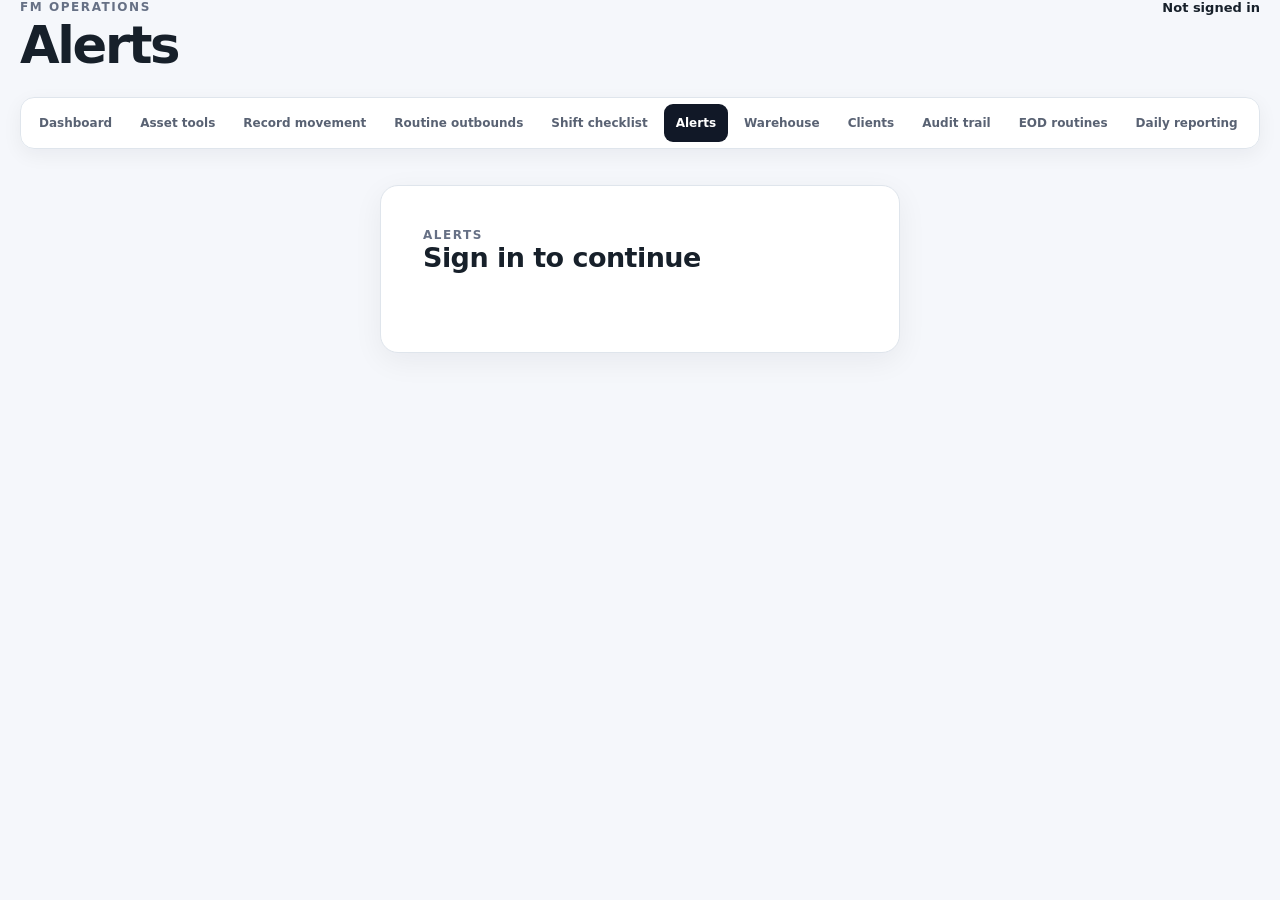
==== alerts.html @ 9417dcfb "Add files via upload" ====
<!DOCTYPE html>
<html lang="en">
<head>
<meta charset="UTF-8"><meta name="theme-color" content="#09090f">
<meta name="apple-mobile-web-app-capable" content="yes">
<meta name="apple-mobile-web-app-status-bar-style" content="black-translucent"><meta name="viewport" content="width=device-width,initial-scale=1.0">
<title>Asset Alerts</title>
<link rel="stylesheet" href="dashboard.css?v=asset-tools-20261014-v1">
<link rel="stylesheet" href="operations.css?v=eod-ledger-20261003-merged">
<link rel="stylesheet" href="transaction-display.css?v=vehicle-reg-20261012-v1">
    <link rel="stylesheet" href="app-ui-polish.css?v=ui-20261005-mobile-v5">
<link rel="stylesheet" href="mobile-graph-polish.css?v=20261026-v2"></head>
<body>
<div id="connection-loading" class="connection-loading hidden" role="status" aria-live="polite" aria-hidden="true">
  <div class="connection-loading-card">
    <span class="loading-spinner" aria-hidden="true"></span>
    <strong id="connection-loading-title">Connecting to Google Sheets…</strong>
    
  </div>
</div>

<main class="app-shell ops-page">
<header class="topbar">
  <div><div class="eyebrow">FM OPERATIONS</div><h1>Alerts</h1></div>
  <div class="account-area"><img id="user-photo" class="user-photo hidden" alt="User"><div><div id="user-name" class="user-name">Not signed in</div><div id="user-email" class="muted"></div></div><button id="sign-out" class="secondary hidden">Sign out</button></div>
</header>
<nav class="quick-nav" aria-label="Quick links">
    <button type="button" id="menu-toggle" class="menu-toggle" aria-expanded="false" aria-controls="quick-links">
        <span class="menu-toggle-icon">☰</span>
        <span>Quick links</span>
        <span class="menu-toggle-chevron" aria-hidden="true">⌄</span>
    </button>
    <div id="quick-links" class="menu-links">
        <a href="index.html">Dashboard</a>
<a href="asset-tools.html">Asset tools</a>
<a href="movement-logger.html">Record movement</a>
<a href="routine-outbounds.html">Routine outbounds</a>
<a href="checklist.html">Shift checklist</a>
<a href="alerts.html" class="active">Alerts <span id="alerts-nav-badge" class="nav-alert-badge hidden">0</span></a>
<a href="index.html#warehouse-section">Warehouse</a>
<a href="index.html#clients-section">Clients</a>
<a href="index.html#audit-trail">Audit trail</a>
<a href="https://relaytool.github.io/assets-reporting/" target="_blank" rel="noopener">EOD routines</a>
<a href="https://relaytool.github.io/dailyreport/" target="_blank" rel="noopener">Daily reporting</a>
    </div>
</nav>
<section id="login-card" class="card login-card ops-login"><div class="eyebrow">ALERTS</div><h2>Sign in to continue</h2><div id="google-signin-button"></div><button id="grant-access" class="primary hidden">Connect Google Sheets</button><p id="auth-status" class="status"></p></section>
<section id="alerts-page" class="hidden">
  <div class="toolbar card ops-toolbar-card">
    <div><strong id="workbook-name">Assets Inventory Ledger</strong><div id="sync-status" class="muted">Waiting for connection</div></div>
    <div class="ops-toolbar-actions"><button id="refresh" class="secondary">Refresh</button></div>
  </div>

  <div class="ops-stats alert-stats">
    <div class="ops-stat stat-open"><span>Open</span><strong id="open-count">0</strong><small>Needs attention</small></div>
    <div class="ops-stat stat-inventory"><span>Inventory</span><strong id="inventory-count">0</strong><small>Warehouse issues</small></div>
    <div class="ops-stat stat-client"><span>Client</span><strong id="client-count">0</strong><small>Client balances</small></div>
    <div class="ops-stat stat-ignored"><span>Ignored</span><strong id="ignored-count">0</strong><small>Set aside</small></div>
    <div class="ops-stat stat-attended"><span>Attended</span><strong id="attended-count">0</strong><small>Resolved</small></div>
  </div>

  <section class="card ops-panel alerts-panel">
    <div class="section-heading alerts-heading">
      <div><div class="eyebrow">ALERT QUEUE</div><h2>Focus on what matters</h2></div>
      <div class="alerts-heading-actions"><span class="alerts-refresh-note">Live snapshot</span></div>
    </div>

    <div class="alert-controls">
      <div class="alert-filter-tabs" role="tablist" aria-label="Alert status">
        <button type="button" class="alert-filter active" data-alert-filter="OPEN">Open <span id="tab-open-count">0</span></button>
        <button type="button" class="alert-filter" data-alert-filter="IGNORED">Ignored <span id="tab-ignored-count">0</span></button>
        <button type="button" class="alert-filter" data-alert-filter="ATTENDED">Attended <span id="tab-attended-count">0</span></button>
        <button type="button" class="alert-filter" data-alert-filter="ALL">All</button>
      </div>
      <label class="alert-search">Search<input id="alert-search" type="search" placeholder="Client, asset, destination..." autocomplete="off"></label>
    </div>

    

    <div id="alerts-body" class="alert-card-grid"></div>
    <div id="alerts-empty" class="client-cards-empty hidden"><strong id="alerts-empty-title">No alerts</strong><span id="alerts-empty-text">There are no alerts in the selected view.</span></div>
  </section>
</section>
</main>
<div id="attend-modal" class="ops-modal hidden" role="dialog" aria-modal="true" aria-labelledby="attend-alert-title">
  <div class="ops-modal-backdrop" data-close-attend></div>
  <div class="ops-modal-card">
    <div class="ops-modal-header"><div><div class="eyebrow">ALERT RESOLUTION</div><h2 id="attend-alert-title">Attend alert</h2></div><button id="close-attend" type="button" class="icon-button" aria-label="Close">×</button></div>
    <div id="attend-alert-message" class="ops-modal-message"></div>
    <label>How was this resolved?<textarea id="attend-comment" placeholder="Example: Received 200 pallets and replenished warehouse stock."></textarea></label>
    <p id="attend-status" class="status"></p>
    <div class="ops-modal-actions"><button id="cancel-attend" class="secondary" type="button">Cancel</button><button id="save-attend" class="primary" type="button">Attend alert</button></div>
  </div>
</div>

<div id="alert-investigate-modal" class="ops-modal hidden" role="dialog" aria-modal="true" aria-labelledby="investigate-title">
  <div class="ops-modal-backdrop" data-close-investigate></div>
  <div class="ops-modal-card ops-investigate-card">
    <div class="ops-modal-header"><div><div class="eyebrow">INVESTIGATE</div><h2 id="investigate-title">Alert details</h2><p id="investigate-summary" class="muted"></p></div><button id="close-investigate" type="button" class="icon-button" aria-label="Close">×</button></div>
    <div id="investigate-alert-summary" class="investigate-summary"></div>
    <div class="investigate-filters">
      <label>Client<select id="investigate-client"><option value="">All clients</option></select></label>
      <label>Asset<select id="investigate-asset"><option value="">All assets</option></select></label>
      <label>Day<input id="investigate-date" type="date"></label>
      <label>Movement<select id="investigate-movement"><option value="">All movements</option><option value="SENT">Sent</option><option value="RECEIVED">Received</option><option value="DISCARD">Discard</option><option value="COMBINE_OUT">Combination component used</option><option value="COMBINE_IN">Combined asset created</option><option value="NORMALISATION">Client ledger normalisation</option></select></label>
      <button id="clear-investigate-filters" type="button" class="secondary">Clear</button>
    </div>
    <div class="investigate-audit-head"><div><strong>Matching audit trail</strong><span id="investigate-count" class="muted">0 movements</span></div></div>
    <div class="transaction-card-list investigate-transaction-list" id="investigate-body"></div>
    <div id="investigate-empty" class="client-cards-empty hidden"><strong>No matching movements</strong><span>Adjust the filters to see related transactions.</span></div>
  </div>
</div>

<div id="alert-info-modal" class="ops-modal hidden" role="dialog" aria-modal="true" aria-labelledby="alert-info-title">
  <div class="ops-modal-backdrop" data-close-alert-info></div>
  <div class="ops-modal-card info-investigate-card">
    <div class="ops-modal-header"><div><div class="eyebrow">MOVEMENT DETAILS</div><h2 id="alert-info-title">More info</h2></div><button id="close-alert-info" type="button" class="icon-button" aria-label="Close">×</button></div>
    <div id="alert-info-summary" class="transaction-detail-summary"></div>
    <div id="alert-info-photo-wrap" class="confirm-photo-wrap hidden"><div class="photo-loading-state" id="alert-info-photo-status">Loading photo...</div><img id="alert-info-photo" alt="Movement photo"><a id="alert-info-photo-link" class="muted" href="#" target="_blank" rel="noopener">Open full size in Drive</a></div>
    <p id="alert-info-comment" class="muted hidden"></p><p id="alert-info-empty" class="muted hidden">No photo or comment were recorded for this movement.</p>
  </div>
</div>
<script src="https://accounts.google.com/gsi/client" async defer onload="window.dispatchEvent(new Event('fm-google-loaded'))"></script>
<script src="config.js?v=shift-checklist-20261016-v1"></script><script src="transaction-display-utils.js?v=registration-aware-20261016-v2"></script><script src="routine-alert-utils.js?v=asset-tools-20261014-v1"></script><script src="alerts.js?v=asset-tools-20261014-v1"></script>
</body></html>
---- dashboard.css ----
* {
    box-sizing: border-box;
}


:root {

    font-family:
        Inter,
        ui-sans-serif,
        system-ui,
        -apple-system,
        BlinkMacSystemFont,
        "Segoe UI",
        sans-serif;

    color:
        #17202a;

    background:
        #f5f7fa;

}


body {

    margin:
        0;

    min-height:
        100vh;

    background:
        #f5f7fa;

}


button,
input,
select {

    font:
        inherit;

}


button {

    cursor:
        pointer;

}


.hidden {

    display:
        none !important;

}


.app-shell {

    width:
        min(
            1500px,
            calc(100% - 40px)
        );

    margin:
        0 auto;

    padding:
        32px 0 60px;

}


.eyebrow {

    font-size:
        12px;

    font-weight:
        800;

    letter-spacing:
        0.13em;

    text-transform:
        uppercase;

    color:
        #6b7280;

}


h1 {

    margin:
        6px 0 8px;

    font-size:
        clamp(
            36px,
            4vw,
            56px
        );

    line-height:
        1;

    letter-spacing:
        -0.045em;

}


h2 {

    margin:
        0;

    font-size:
        21px;

    letter-spacing:
        -0.02em;

}


h3 {

    margin:
        0;

}


.muted {

    color:
        #697386;

}


.topbar {

    display:
        flex;

    justify-content:
        space-between;

    align-items:
        flex-start;

    gap:
        30px;

    margin-bottom:
        30px;

}


.topbar p {

    margin:
        0;

    font-size:
        17px;

}


.account-area {

    display:
        flex;

    align-items:
        center;

    gap:
        12px;

}


.user-photo {

    width:
        44px;

    height:
        44px;

    border-radius:
        50%;

}


.user-name {

    font-size:
        14px;

    font-weight:
        750;

}


.card {

    background:
        #fff;

    border:
        1px solid #e2e6eb;

    border-radius:
        17px;

    box-shadow:
        0 8px 30px
        rgba(
            15,
            23,
            42,
            0.055
        );

}


.login-card {

    max-width:
        620px;

    margin:
        70px auto;

    padding:
        42px;

}


.login-card h2 {

    font-size:
        27px;

    margin-bottom:
        8px;

}


.login-card > .muted {

    margin-bottom:
        25px;

}


.primary,
.secondary,
.table-action,
.icon-button {

    border-radius:
        10px;

    padding:
        11px 17px;

    font-weight:
        750;

    border:
        1px solid transparent;

}


.primary {

    margin-top:
        17px;

    background:
        #111827;

    color:
        #fff;

}


.secondary {

    background:
        #fff;

    color:
        #111827;

    border-color:
        #d1d5db;

}


.primary:hover {

    background:
        #1f2937;

}


.secondary:hover {

    background:
        #f8fafc;

}


.small-button {

    padding:
        8px 12px;

    font-size:
        13px;

}


.status {

    min-height:
        22px;

    margin:
        15px 0 0;

    font-size:
        14px;

    color:
        #374151;

}


.status.error,
.error {

    color:
        #b42318 !important;

}


.toolbar {

    display:
        flex;

    justify-content:
        space-between;

    align-items:
        center;

    gap:
        20px;

    padding:
        18px 21px;

    margin-bottom:
        16px;

}


.toolbar-actions {

    display:
        flex;

    gap:
        10px;

}


.source-name {

    margin:
        4px 0 2px;

    font-weight:
        800;

}


.location-banner {

    display:
        flex;

    justify-content:
        space-between;

    align-items:
        center;

    gap:
        20px;

    padding:
        20px 24px;

    margin-bottom:
        16px;

    border-radius:
        17px;

    background:
        #111827;

    color:
        #fff;

}


.location-banner .eyebrow {

    color:
        #9ca3af;

    margin-bottom:
        5px;

}


.location-banner strong {

    display:
        block;

    font-size:
        30px;

    line-height:
        1;

}


.location-banner .muted {

    color:
        #d1d5db;

}


/* =====================================================
   WAREHOUSE ASSET CARDS
   ===================================================== */

.warehouse-assets-section {

    margin-bottom:
        16px;

    overflow:
        hidden;

}


.warehouse-assets-section
.section-heading {

    padding-bottom:
        10px;

}


.warehouse-assets-section
.section-heading .muted {

    margin:
        6px 0 0;

    font-size:
        13px;

}


.warehouse-assets {

    display:
        grid;

    grid-template-columns:
        repeat(
            4,
            minmax(
                0,
                1fr
            )
        );

    gap:
        14px;

    padding:
        0 22px 22px;

}


.warehouse-asset-card {

    position:
        relative;

    min-width:
        0;

    padding:
        20px;

    border:
        1px solid #e1e6ec;

    border-radius:
        15px;

    background:
        #fff;

    overflow:
        hidden;

    transition:
        transform 160ms ease,
        box-shadow 160ms ease;

}


.warehouse-asset-card:hover {

    transform:
        translateY(-2px);

    box-shadow:
        0 12px 30px
        rgba(
            15,
            23,
            42,
            0.09
        );

}


.warehouse-asset-name {

    font-size:
        15px;

    font-weight:
        800;

    color:
        #374151;

    white-space:
        nowrap;

    overflow:
        hidden;

    text-overflow:
        ellipsis;

}


.warehouse-asset-balance {

    margin-top:
        12px;

    font-size:
        38px;

    line-height:
        1;

    font-weight:
        800;

    letter-spacing:
        -0.05em;

    color:
        #111827;

}


.warehouse-asset-label {

    margin-top:
        6px;

    color:
        #8b93a1;

    font-size:
        11px;

}


.warehouse-asset-footer {

    display:
        flex;

    align-items:
        center;

    gap:
        8px;

    margin-top:
        18px;

    padding-top:
        13px;

    border-top:
        1px solid #edf0f3;

}


.movement-indicator {

    display:
        inline-flex;

    align-items:
        center;

    justify-content:
        center;

    min-width:
        45px;

    padding:
        5px 8px;

    border-radius:
        999px;

    font-size:
        12px;

    font-weight:
        850;

}


.movement-positive {

    background:
        #dcfce7;

    color:
        #166534;

}


.movement-negative {

    background:
        #ffedd5;

    color:
        #9a3412;

}


.movement-zero {

    background:
        #eef2f7;

    color:
        #64748b;

}


.movement-label {

    color:
        #8b93a1;

    font-size:
        11px;

}


.warehouse-assets-empty {

    display:
        flex;

    flex-direction:
        column;

    align-items:
        center;

    gap:
        5px;

    padding:
        40px 20px;

    color:
        #8b93a1;

    text-align:
        center;

}


.warehouse-assets-empty strong {

    color:
        #4b5563;

}


/* =====================================================
   CLIENTS
   ===================================================== */

.clients-section {

    margin-bottom:
        16px;

    overflow:
        hidden;

}


.clients-section
.section-heading {

    padding-bottom:
        10px;

}


.clients-section
.section-heading .muted {

    margin:
        5px 0 0;

    font-size:
        13px;

}


.client-cards {

    display:
        grid;

    grid-template-columns:
        repeat(
            3,
            minmax(
                0,
                1fr
            )
        );

    gap:
        14px;

    padding:
        0 22px 22px;

}


.client-card {

    position:
        relative;

    padding:
        19px;

    border:
        1px solid #e1e6ec;

    border-radius:
        15px;

    background:
        #fff;

    cursor:
        pointer;

    transition:
        transform 160ms ease,
        box-shadow 160ms ease,
        border-color 160ms ease;

    overflow:
        hidden;

}


.client-card::before {

    content:
        "";

    position:
        absolute;

    inset:
        0 auto 0 0;

    width:
        5px;

}


.client-card:hover,
.client-card:focus-visible {

    transform:
        translateY(-2px);

    box-shadow:
        0 12px 30px
        rgba(
            15,
            23,
            42,
            0.09
        );

    outline:
        none;

}


.client-card.direction-inbound {

    background:
        linear-gradient(
            135deg,
            #f0fdf7 0%,
            #ffffff 68%
        );

}


.client-card.direction-inbound::before {

    background:
        #16a34a;

}


.client-card.direction-outbound {

    background:
        linear-gradient(
            135deg,
            #fff7ed 0%,
            #ffffff 68%
        );

}


.client-card.direction-outbound::before {

    background:
        #ea580c;

}


.client-card.direction-mixed {

    background:
        linear-gradient(
            135deg,
            #f0fdf7 0%,
            #ffffff 48%,
            #fff7ed 100%
        );

}


.client-card.direction-mixed::before {

    background:
        linear-gradient(
            180deg,
            #16a34a 0 50%,
            #ea580c 50% 100%
        );

}


.client-card.direction-neutral {

    background:
        #fafbfc;

}


.client-card.direction-neutral::before {

    background:
        #94a3b8;

}


.client-card-top {

    display:
        flex;

    justify-content:
        space-between;

    gap:
        15px;

    align-items:
        flex-start;

}


.client-card h3 {

    margin:
        4px 0 0;

    font-size:
        19px;

    letter-spacing:
        -0.02em;

}


.client-card-arrow {

    width:
        31px;

    height:
        31px;

    display:
        inline-flex;

    align-items:
        center;

    justify-content:
        center;

    border-radius:
        50%;

    background:
        rgba(
            255,
            255,
            255,
            0.75
        );

    color:
        #475569;

    font-size:
        18px;

    font-weight:
        700;

}


.direction-row {

    min-height:
        28px;

    display:
        flex;

    gap:
        7px;

    flex-wrap:
        wrap;

    margin-top:
        14px;

}


.direction-pill {

    display:
        inline-flex;

    align-items:
        center;

    gap:
        6px;

    padding:
        5px 9px;

    border-radius:
        999px;

    font-size:
        10px;

    font-weight:
        850;

    text-transform:
        uppercase;

    letter-spacing:
        0.06em;

}


.inbound-pill {

    background:
        #dcfce7;

    color:
        #166534;

}


.outbound-pill {

    background:
        #ffedd5;

    color:
        #9a3412;

}


.neutral-pill {

    background:
        #e2e8f0;

    color:
        #475569;

}


.direction-dot {

    width:
        6px;

    height:
        6px;

    border-radius:
        50%;

    background:
        currentColor;

}


.client-metrics {

    display:
        grid;

    grid-template-columns:
        1fr 1fr;

    gap:
        10px;

    margin-top:
        16px;

}


.client-metric {

    padding:
        12px;

    border-radius:
        11px;

    background:
        rgba(
            255,
            255,
            255,
            0.78
        );

    border:
        1px solid
        rgba(
            226,
            230,
            235,
            0.85
        );

}


.client-metric span,
.detail-stat span {

    display:
        block;

    color:
        #697386;

    font-size:
        11px;

    font-weight:
        800;

    text-transform:
        uppercase;

    letter-spacing:
        0.06em;

}


.client-metric strong {

    display:
        block;

    margin-top:
        5px;

    font-size:
        25px;

    letter-spacing:
        -0.04em;

}


.client-metric small,
.detail-stat small {

    display:
        block;

    margin-top:
        4px;

    color:
        #7a8494;

    font-size:
        10px;

}


.client-card-footer {

    display:
        flex;

    justify-content:
        space-between;

    gap:
        10px;

    margin-top:
        15px;

    padding-top:
        12px;

    border-top:
        1px solid
        rgba(
            226,
            230,
            235,
            0.8
        );

    color:
        #697386;

    font-size:
        11px;

}


.client-card-footer
span:last-child {

    color:
        #111827;

    font-weight:
        800;

}


.client-cards-empty {

    display:
        flex;

    flex-direction:
        column;

    align-items:
        center;

    gap:
        5px;

    padding:
        40px 20px;

    color:
        #8b93a1;

    text-align:
        center;

}


.client-cards-empty strong {

    color:
        #4b5563;

}


/* =====================================================
   LOADS
   ===================================================== */

.section-grid {

    display:
        grid;

    grid-template-columns:
        repeat(
            2,
            minmax(
                0,
                1fr
            )
        );

    gap:
        16px;

    margin-bottom:
        16px;

}


.load-section {

    overflow:
        hidden;

}


.section-heading {

    display:
        flex;

    justify-content:
        space-between;

    align-items:
        center;

    gap:
        15px;

    padding:
        22px;

}


.badge {

    min-width:
        36px;

    height:
        36px;

    display:
        inline-flex;

    justify-content:
        center;

    align-items:
        center;

    padding:
        0 10px;

    border-radius:
        999px;

    background:
        #eef2f7;

    color:
        #111827;

    font-size:
        13px;

    font-weight:
        800;

}


.table-wrap {

    width:
        100%;

    overflow-x:
        auto;

}


table {

    width:
        100%;

    min-width:
        620px;

    border-collapse:
        collapse;

}


th,
td {

    padding:
        15px 18px;

    text-align:
        left;

    border-top:
        1px solid #edf0f3;

    vertical-align:
        middle;

}


th {

    background:
        #fafafa;

    color:
        #697386;

    font-size:
        10px;

    font-weight:
        800;

    text-transform:
        uppercase;

    letter-spacing:
        0.09em;

    white-space:
        nowrap;

}


td {

    font-size:
        14px;

}


td strong {

    font-weight:
        750;

}


.num {

    text-align:
        right;

    white-space:
        nowrap;

}


.subtext {

    display:
        block;

    margin-top:
        4px;

    color:
        #8b93a1;

    font-size:
        11px;

}


.empty {

    padding:
        45px 18px;

    text-align:
        center;

    color:
        #8b93a1;

}


/* =====================================================
   MOVEMENT FORM
   ===================================================== */

.movement-section {

    margin-bottom:
        16px;

}


.form-grid {

    display:
        grid;

    grid-template-columns:
        1fr 1fr;

    gap:
        15px;

    padding:
        0 22px 22px;

}


.form-grid label,
.manage-form label {

    display:
        flex;

    flex-direction:
        column;

    gap:
        7px;

    color:
        #4b5563;

    font-size:
        12px;

    font-weight:
        750;

}


.form-grid input,
.form-grid select,
.manage-form input,
.manage-form select {

    width:
        100%;

    border:
        1px solid #d7dce2;

    border-radius:
        9px;

    background:
        #fff;

    padding:
        11px 12px;

    color:
        #17202a;

    outline:
        none;

}


.form-grid input:focus,
.form-grid select:focus,
.manage-form input:focus,
.manage-form select:focus {

    border-color:
        #111827;

}


.form-grid button {

    margin-top:
        0;

}


.form-grid .status {

    grid-column:
        1 / -1;

    margin:
        0;

}


#movement-form
label:nth-of-type(3) {

    grid-column:
        1;

}


#movement-form
label:nth-of-type(4) {

    grid-column:
        2;

}


#movement-form
label:nth-of-type(5) {

    grid-column:
        1;

}


#movement-form > button {

    grid-column:
        2;

}


/* =====================================================
   MODALS
   ===================================================== */

#dashboard > .card {

    margin-bottom:
        16px;

}


.modal {

    position:
        fixed;

    inset:
        0;

    z-index:
        1000;

}


.modal-backdrop {

    position:
        absolute;

    inset:
        0;

    background:
        rgba(
            15,
            23,
            42,
            0.45
        );

    backdrop-filter:
        blur(3px);

}


.modal-card {

    position:
        relative;

    width:
        min(
            900px,
            calc(100% - 30px)
        );

    max-height:
        calc(
            100vh - 40px
        );

    overflow:
        auto;

    margin:
        20px auto;

    background:
        #fff;

    border-radius:
        18px;

    box-shadow:
        0 25px 70px
        rgba(
            15,
            23,
            42,
            0.22
        );

}


.modal-header {

    display:
        flex;

    justify-content:
        space-between;

    align-items:
        flex-start;

    gap:
        20px;

    padding:
        25px;

    border-bottom:
        1px solid #edf0f3;

}


.modal-header p {

    margin:
        6px 0 0;

}


.icon-button {

    margin:
        0;

    padding:
        3px 11px;

    background:
        #f4f5f7;

    border-color:
        #e1e4e8;

    font-size:
        28px;

    line-height:
        1;

}


.manage-form {

    display:
        grid;

    grid-template-columns:
        1fr 180px auto;

    align-items:
        end;

    gap:
        12px;

    padding:
        20px 25px 0;

}


.manage-form .primary {

    margin:
        0;

    height:
        43px;

}


#inventory-manage-status {

    padding:
        0 25px;

}


.manage-table-wrap {

    padding:
        0 25px 25px;

}


.manage-table-wrap table {

    min-width:
        650px;

}


.actions-column {

    width:
        190px;

}


.actions-cell {

    display:
        flex;

    justify-content:
        flex-end;

    gap:
        7px;

}


.table-action {

    padding:
        7px 10px;

    background:
        #fff;

    border-color:
        #d7dce2;

    font-size:
        12px;

}


.table-action:hover {

    background:
        #f8fafc;

}


.table-action.danger {

    color:
        #b42318;

    border-color:
        #f1c5c1;

}


/* =====================================================
   CLIENT DETAILS
   ===================================================== */

.client-details-card {

    width:
        min(
            1050px,
            calc(100% - 30px)
        );

}


.client-details-card
.modal-header {

    background:
        #fafbfc;

}


.detail-summary {

    display:
        grid;

    grid-template-columns:
        repeat(
            4,
            1fr
        );

    gap:
        10px;

    padding:
        20px 25px 4px;

}


.detail-stat {

    padding:
        14px;

    border-radius:
        12px;

    border:
        1px solid #e5e7eb;

}


.detail-stat.inbound-detail {

    background:
        #f0fdf7;

}


.detail-stat.outbound-detail {

    background:
        #fff7ed;

}


.detail-stat strong {

    display:
        block;

    margin-top:
        5px;

    font-size:
        25px;

    letter-spacing:
        -0.04em;

}


.details-section {

    margin-top:
        15px;

}


.details-section-heading {

    padding:
        8px 25px 10px;

}


.details-section-heading h3 {

    margin:
        3px 0 0;

    font-size:
        17px;

}


.movement-badge {

    display:
        inline-flex;

    align-items:
        center;

    padding:
        5px 8px;

    border-radius:
        999px;

    font-size:
        10px;

    font-weight:
        850;

    letter-spacing:
        0.05em;

}


.movement-received {

    background:
        #dcfce7;

    color:
        #166534;

}


.movement-sent {

    background:
        #ffedd5;

    color:
        #9a3412;

}


.movement-discard {

    background:
        #fee2e2;

    color:
        #b42318;

}


.movement-other {

    background:
        #e2e8f0;

    color:
        #475569;

}


.client-details-card
.table-wrap {

    padding:
        0 25px 10px;

}


.client-details-card table {

    min-width:
        700px;

}


.client-details-card
tr:last-child td {

    border-bottom:
        1px solid #edf0f3;

}


/* =====================================================
   RESPONSIVE
   ===================================================== */

@media (
    max-width: 1200px
) {

    .warehouse-assets {

        grid-template-columns:
            repeat(
                3,
                minmax(
                    0,
                    1fr
                )
            );

    }

}


@media (
    max-width: 1100px
) {

    .warehouse-assets {

        grid-template-columns:
            repeat(
                2,
                minmax(
                    0,
                    1fr
                )
            );

    }


    .section-grid {

        grid-template-columns:
            1fr;

    }


    .client-cards {

        grid-template-columns:
            repeat(
                2,
                minmax(
                    0,
                    1fr
                )
            );

    }


    .detail-summary {

        grid-template-columns:
            repeat(
                2,
                1fr
            );

    }

}


@media (
    max-width: 760px
) {

    .app-shell {

        width:
            calc(
                100% - 20px
            );

        padding-top:
            18px;

    }


    .topbar {

        flex-direction:
            column;

    }


    .account-area {

        width:
            100%;

    }


    .toolbar {

        align-items:
            flex-start;

        flex-direction:
            column;

    }


    .toolbar-actions {

        width:
            100%;

    }


    .toolbar-actions button {

        flex:
            1;

    }


    .location-banner {

        align-items:
            flex-start;

        flex-direction:
            column;

    }


    .warehouse-assets {

        grid-template-columns:
            1fr;

        padding:
            0 16px 16px;

    }


    .warehouse-asset-balance {

        font-size:
            34px;

    }


    .client-cards {

        grid-template-columns:
            1fr;

        padding:
            0 16px 16px;

    }


    .form-grid {

        grid-template-columns:
            1fr;

    }


    #movement-form
    label:nth-of-type(3),

    #movement-form
    label:nth-of-type(4),

    #movement-form
    label:nth-of-type(5),

    #movement-form > button {

        grid-column:
            auto;

    }


    .manage-form {

        grid-template-columns:
            1fr;

        padding:
            20px;

    }


    .modal-header {

        padding:
            20px;

    }


    .manage-table-wrap {

        padding:
            0 20px 20px;

    }


    .actions-cell {

        justify-content:
            flex-start;

    }


    .detail-summary {

        grid-template-columns:
            1fr 1fr;

        padding:
            16px;

    }


    .client-details-card
    .table-wrap {

        padding-left:
            16px;

        padding-right:
            16px;

    }


    .details-section-heading {

        padding-left:
            16px;

        padding-right:
            16px;

    }

}


@media (
    max-width: 500px
) {

    .detail-summary {

        grid-template-columns:
            1fr;

    }


    .client-metrics {

        grid-template-columns:
            1fr 1fr;

    }

}

/* ================================
   WAREHOUSE ASSET CARDS
================================ */

.warehouse-assets-grid {
    padding: 14px;
    display: grid;
    grid-template-columns: repeat(auto-fill, minmax(150px, 1fr));
    gap: 12px;
    margin-top: 18px;
}

.warehouse-asset-card {
    background: var(--card-background, #ffffff);
    border: 1px solid var(--border-color, #e5e7eb);
    border-radius: 12px;
    padding: 14px 15px;

    min-height: 125px;

    display: flex;
    flex-direction: column;
    justify-content: space-between;

    box-sizing: border-box;

    transition:
        transform 0.15s ease,
        box-shadow 0.15s ease;
}

.warehouse-asset-card:hover {
    transform: translateY(-2px);

    box-shadow:
        0 4px 12px rgba(0, 0, 0, 0.06);
}


/* Asset name */

.warehouse-asset-name {
    font-size: 13px;
    font-weight: 600;

    color: var(--text-secondary, #6b7280);

    white-space: nowrap;
    overflow: hidden;
    text-overflow: ellipsis;
}


/* LARGE TOTAL */

.warehouse-asset-count {
    font-size: 36px;
    line-height: 1;

    font-weight: 700;

    color: var(--text-primary, #111827);

    margin-top: 8px;
}


/* Movement row */

.warehouse-asset-movement {
    display: flex;
    align-items: center;
    gap: 6px;

    margin-top: 10px;
}


/* Positive movement */

.asset-movement.positive {
    color: #16a34a;

    font-size: 14px;
    font-weight: 700;
}


/* Negative movement */

.asset-movement.negative {
    color: #dc2626;

    font-size: 14px;
    font-weight: 700;
}


/* No movement */

.asset-movement.neutral {
    color: #9ca3af;

    font-size: 14px;
    font-weight: 600;
}


.movement-label {
    color: var(--text-secondary, #9ca3af);

    font-size: 11px;
}


/* Empty state */

.warehouse-empty {
    padding: 25px;
    text-align: center;

    color: var(--text-secondary, #6b7280);

    border: 1px dashed var(--border-color, #d1d5db);
    border-radius: 10px;
}


/* Smaller screens */

@media (max-width: 600px) {

    .warehouse-assets-grid {
        grid-template-columns: repeat(2, minmax(0, 1fr));
        gap: 10px;
    }

    .warehouse-asset-card {
        min-height: 115px;
        padding: 12px;
    }

    .warehouse-asset-count {
        font-size: 30px;
    }

    .warehouse-asset-name {
        font-size: 12px;
    }
}

/* =====================================================
   CLIENT ASSET OVERVIEW
   ===================================================== */

.client-section-heading {
    padding-bottom: 12px;
}

.client-search-wrap {
    padding: 0 22px 16px;
}

.client-search {
    width: 100%;
    min-height: 44px;
    padding: 11px 14px;
    border: 1px solid #d7dce3;
    border-radius: 11px;
    background: #fff;
    color: #111827;
    outline: none;
}

.client-search:focus {
    border-color: #9ca3af;
    box-shadow: 0 0 0 3px rgba(17, 24, 39, 0.07);
}

.client-ledger-card {
    background: #fff !important;
    cursor: pointer;
}

.client-ledger-card::before {
    background: #64748b !important;
}

.client-ledger-card h3 {
    margin-top: 4px;
}

.client-ledger-footer {
    align-items: center;
}

.client-ledger-footer span {
    color: #8b93a1;
}

.client-show-more {
    margin: 0;
    padding: 7px 11px;
    font-size: 12px;
}

.client-asset-summary {
    display: grid;
    grid-template-columns: repeat(2, minmax(0, 1fr));
    gap: 9px;
    padding: 0 22px 22px;
}

.client-asset-summary-row {
    display: grid;
    grid-template-columns: minmax(0, 1fr) auto;
    grid-template-areas:
        "name quantity"
        "meta quantity";
    gap: 3px 12px;
    width: 100%;
    padding: 13px 14px;
    border: 1px solid #e2e6eb;
    border-radius: 12px;
    background: #fafbfc;
    color: #111827;
    text-align: left;
    cursor: pointer;
}

.client-asset-summary-row:hover,
.client-asset-summary-row.selected {
    border-color: #aeb6c2;
    background: #f5f7fa;
}

.client-asset-name {
    grid-area: name;
    font-weight: 800;
    font-size: 14px;
}

.client-asset-meta {
    grid-area: meta;
    color: #8b93a1;
    font-size: 10px;
    font-weight: 700;
}

.client-asset-quantity {
    grid-area: quantity;
    align-self: center;
    font-size: 23px;
    font-weight: 850;
    letter-spacing: -0.04em;
}

.asset-net-positive .client-asset-quantity {
    color: #166534;
}

.asset-net-negative .client-asset-quantity {
    color: #b42318;
}

.asset-net-zero .client-asset-quantity {
    color: #64748b;
}

.client-sent-graph {
    min-height: 270px;
    padding: 0 22px 22px;
}

.client-graph-scroll {
    width: 100%;
    overflow-x: auto;
    border: 1px solid #e5e9ee;
    border-radius: 13px;
    background: #fff;
}

.client-graph-svg {
    display: block;
    min-width: 680px;
    width: 100%;
    height: 270px;
}

.client-graph-legend {
    display: flex;
    align-items: center;
    gap: 18px;
    padding: 0 22px 10px;
    font-size: 12px;
    font-weight: 800;
    color: #4b5563;
}

.graph-legend-item {
    display: inline-flex;
    align-items: center;
    gap: 7px;
}

.graph-legend-dot {
    width: 10px;
    height: 10px;
    border-radius: 50%;
    display: inline-block;
}

.graph-legend-sent {
    background: #2563eb;
}

.graph-legend-received {
    background: #dc2626;
}

.graph-axis {
    stroke: #dfe4ea;
    stroke-width: 1;
}

.graph-grid {
    stroke: #edf0f3;
    stroke-width: 1;
}

.graph-y-label {
    fill: #8b93a1;
    font-size: 10px;
    font-weight: 700;
}

.graph-line {
    stroke-width: 3;
    stroke-linecap: round;
    stroke-linejoin: round;
}

.graph-line-sent {
    stroke: #2563eb;
}

.graph-line-received {
    stroke: #dc2626;
}

.graph-point-sent {
    fill: #2563eb;
    stroke: #fff;
    stroke-width: 2;
}

.graph-point-received {
    fill: #dc2626;
    stroke: #fff;
    stroke-width: 2;
}

.graph-label {
    fill: #697386;
    font-size: 10px;
    font-weight: 700;
}

.client-graph-empty,
.client-assets-empty {
    display: flex;
    min-height: 150px;
    align-items: center;
    justify-content: center;
    flex-direction: column;
    gap: 5px;
    padding: 25px;
    color: #8b93a1;
    text-align: center;
    border: 1px dashed #d9dee5;
    border-radius: 13px;
}

.client-assets-empty {
    grid-column: 1 / -1;
}

.client-graph-empty strong,
.client-assets-empty strong {
    color: #4b5563;
}

@media (max-width: 760px) {

    .client-search-wrap {
        padding-left: 16px;
        padding-right: 16px;
    }

    .client-asset-summary {
        grid-template-columns: 1fr;
        padding-left: 16px;
        padding-right: 16px;
    }

    .client-sent-graph {
        padding-left: 16px;
        padding-right: 16px;
    }
}

/* Professional navigation and multi-asset movement form */
.menu-bar{display:flex;gap:4px;align-items:center;padding:6px;margin-bottom:16px;background:#fff;border:1px solid #e2e6eb;border-radius:13px;box-shadow:0 4px 16px rgba(15,23,42,.04);overflow:auto}.menu-bar a{padding:9px 13px;border-radius:9px;color:#596273;text-decoration:none;font-size:13px;font-weight:750;white-space:nowrap}.menu-bar a:hover,.menu-bar a.active{background:#111827;color:#fff}.movement-form-multi{grid-template-columns:repeat(3,minmax(0,1fr))}.dashboard-asset-section{grid-column:1/-1;padding:18px;border:1px solid #e6e9ed;border-radius:14px;background:#fafbfc}.dashboard-asset-heading{display:flex;justify-content:space-between;align-items:center;gap:15px;margin-bottom:14px}.dashboard-asset-heading h3{margin:3px 0 0;font-size:16px}.asset-rows{display:flex;flex-direction:column;gap:9px}.asset-row{display:grid;grid-template-columns:38px minmax(0,1fr) 150px 75px;gap:10px;align-items:end;padding:10px;background:#fff;border:1px solid #e1e6ec;border-radius:11px}.asset-row-number{height:44px;display:flex;align-items:center;justify-content:center;border-radius:9px;background:#f1f3f5;color:#697386;font-size:11px;font-weight:850}.asset-row label{display:flex;flex-direction:column;gap:7px;color:#4b5563;font-size:11px;font-weight:750}.asset-row label span{font-size:10px;color:#697386;text-transform:uppercase;letter-spacing:.06em}.asset-row input,.asset-row select{width:100%;border:1px solid #d7dce2;border-radius:10px;background:#fff;padding:11px 10px;color:#17202a;outline:none}.remove-asset{height:42px;padding:0 9px;font-size:11px}.remove-asset:disabled{opacity:.35;cursor:not-allowed}.movement-form-multi .movement-preview,.movement-form-multi .submit-button,.movement-form-multi .status{grid-column:1/-1}.movement-form-multi .submit-button{margin-top:0}.field-help{min-height:14px;color:#8b93a1;font-size:11px;font-weight:500}.movement-preview{padding:15px 17px;border:1px dashed #d7dce2;border-radius:12px;background:#fafbfc}.preview-label{display:block;font-size:10px;font-weight:850;letter-spacing:.12em;color:#8b93a1;margin-bottom:4px}.movement-preview strong{font-size:14px}@media(max-width:760px){.movement-form-multi{grid-template-columns:1fr}.movement-form-multi .movement-preview,.movement-form-multi .submit-button,.movement-form-multi .status{grid-column:auto}.asset-row{grid-template-columns:34px minmax(0,1fr) 110px 64px}.remove-asset{font-size:10px;padding:0 6px}}


/* ===== FM fixes: collapsible navigation, filters, details, camera and mobile UX ===== */
.quick-nav{position:sticky;top:10px;z-index:40;margin-bottom:16px;background:#fff;border:1px solid #e2e6eb;border-radius:14px;box-shadow:0 4px 16px rgba(15,23,42,.05);overflow:hidden}
.menu-toggle{width:100%;display:flex;align-items:center;gap:10px;border:0;background:#fff;padding:11px 14px;text-align:left}
.menu-toggle-icon{font-size:18px}.menu-toggle-chevron{margin-left:auto;transition:transform .18s ease}.quick-nav.menu-open .menu-toggle-chevron{transform:rotate(180deg)}
.menu-links{display:none;flex-wrap:wrap;gap:5px;padding:0 6px 6px}.quick-nav.menu-open .menu-links{display:flex}.menu-links a{padding:9px 13px;border-radius:9px;color:#596273;text-decoration:none;font-size:13px;font-weight:750;white-space:nowrap}.menu-links a:hover,.menu-links a.active{background:#111827;color:#fff}
.dashboard-filters{margin-bottom:16px;padding:0;overflow:hidden}.filter-heading{display:flex;justify-content:space-between;align-items:center;gap:12px;padding:17px 21px;border-bottom:1px solid #edf0f3}
.dashboard-filter-grid{display:grid;grid-template-columns:repeat(3,minmax(0,1fr));gap:12px;padding:16px 21px 8px}
.dashboard-filter-grid label,.audit-filters label,.client-details-filters label{display:flex;flex-direction:column;gap:6px;color:#697386;font-size:11px;font-weight:800}
.dashboard-filter-grid input,.dashboard-filter-grid select,.audit-filters input,.audit-filters select,.client-details-filters input,.client-details-filters select{width:100%;min-width:0;border:1px solid #d7dce2;border-radius:10px;background:#fff;padding:11px 12px;color:#17202a}
.filter-help{margin:0;padding:0 21px 16px;color:#8b93a1;font-size:11px;line-height:1.45}
.client-card-stats{display:grid;grid-template-columns:repeat(3,minmax(0,1fr));gap:8px;margin:14px 0}.client-card-stats>div{padding:10px;border:1px solid #e5e9ee;border-radius:10px;background:rgba(255,255,255,.7)}
.client-card-stats span{display:block;font-size:10px;color:#8b93a1;text-transform:uppercase;letter-spacing:.05em}.client-card-stats strong{display:block;margin-top:4px;font-size:18px}
.client-card-assets{display:flex;flex-wrap:wrap;gap:6px;min-height:28px}.asset-chip{display:inline-flex;align-items:center;padding:5px 8px;border-radius:999px;background:#eef2f7;color:#374151;font-size:11px;font-weight:750}
.info-button{padding:7px 10px;font-size:11px;white-space:nowrap}.info-dash{color:#c1c7cf}.filter-note{padding:0 20px 15px}
.client-details-filters{display:grid;grid-template-columns:1fr 1fr auto;align-items:end;gap:10px;padding:0 25px 16px}
.info-card{width:min(600px,calc(100% - 28px));max-height:90vh;overflow:auto}.confirm-photo-wrap img{max-width:100%;max-height:300px;border-radius:12px;border:1px solid #e1e6ec;display:block;margin-bottom:8px}.confirm-photo-wrap a{font-size:12px}
.camera-input{display:none!important}.attachment-section{margin-top:18px;padding:18px;border:1px solid #e6e9ed;border-radius:14px;background:#fafbfc;display:flex;flex-direction:column;gap:16px}
.attachment-field label,.comment-field{display:flex;flex-direction:column;gap:7px;color:#4b5563;font-size:12px;font-weight:750}
.photo-input-row{display:flex;align-items:center;gap:10px;flex-wrap:wrap}.photo-input-row input[type=file]{flex:1;min-width:180px;border:1px solid #d7dce2;border-radius:10px;background:#fff;padding:9px}
.comment-field textarea{width:100%;border:1px solid #d7dce2;border-radius:10px;background:#fff;padding:11px 12px;color:#17202a;resize:vertical}.photo-preview-wrap img{max-width:220px;max-height:220px;border-radius:12px;border:1px solid #e1e6ec}
.sr-only{position:absolute!important;width:1px!important;height:1px!important;padding:0!important;margin:-1px!important;overflow:hidden!important;clip:rect(0,0,0,0)!important;white-space:nowrap!important;border:0!important}
@media(max-width:760px){
  .quick-nav{top:6px;margin-bottom:10px}.menu-links{display:none;flex-direction:column;padding:0 6px 6px}.quick-nav.menu-open .menu-links{display:flex}.menu-links a{width:100%}
  .dashboard-filter-grid{grid-template-columns:1fr;padding:14px 16px 6px}.filter-heading{padding:14px 16px}.filter-help{padding:0 16px 14px}
  .audit-filters{display:grid;grid-template-columns:1fr 1fr;padding:12px 16px}.audit-filters label:first-child{grid-column:1/-1}.audit-filters button{grid-column:1/-1}
  .client-details-filters{grid-template-columns:1fr 1fr;padding:0 16px 14px}.client-details-filters button{grid-column:1/-1}
  .client-card-stats{grid-template-columns:1fr 1fr}.client-card-stats>div:last-child{grid-column:1/-1}
  .photo-input-row{display:grid;grid-template-columns:1fr 1fr}.photo-input-row input[type=file]{grid-column:1/-1;width:100%}.photo-input-row #take-photo,.photo-input-row #clear-photo{width:100%}
}

.movement-form-multi .attachment-section{grid-column:1/-1}

/* Verification badge on warehouse asset cards */
.warehouse-asset-name-row{
    display:flex;
    align-items:center;
    justify-content:space-between;
    gap:8px;
    min-width:0;
}
.inventory-verified-badge{
    flex:0 0 auto;
    display:inline-flex;
    align-items:center;
    gap:4px;
    padding:4px 7px;
    border:1px solid #cfe8d7;
    border-radius:999px;
    background:#f1fbf4;
    color:#277a45;
    font-size:9px;
    font-weight:800;
    letter-spacing:.04em;
    white-space:nowrap;
    cursor:help;
}

/* Subtle movement-mode accents */
#movement-form{
    transition:background-color .18s ease, border-color .18s ease;
}
#movement-form.mode-received #movement{
    background:#f4fbf6;
    border-color:#cfe8d7;
    box-shadow:0 0 0 2px rgba(39,122,69,.045);
}
#movement-form.mode-sent #movement{
    background:#f5f8fe;
    border-color:#d6e2f6;
    box-shadow:0 0 0 2px rgba(53,91,150,.045);
}
#movement-form.mode-discard #movement{
    background:#fff7f5;
    border-color:#f0d3ce;
    box-shadow:0 0 0 2px rgba(180,35,24,.045);
}
#movement-form.mode-received .movement-preview{border-color:#d8ecdf;background:#fbfefc}
#movement-form.mode-sent .movement-preview{border-color:#dce6f5;background:#fbfcff}
#movement-form.mode-discard .movement-preview{border-color:#efdeda;background:#fffdfc}
#movement-form.mode-received .submit-button{box-shadow:inset 0 0 0 1px rgba(39,122,69,.14)}
#movement-form.mode-sent .submit-button{box-shadow:inset 0 0 0 1px rgba(53,91,150,.14)}
#movement-form.mode-discard .submit-button{box-shadow:inset 0 0 0 1px rgba(180,35,24,.14)}

/* ===== Movement submission / totals refinements ===== */
.transaction-summary {
    margin: 0 22px 22px;
    border: 1px solid #e4e8ed;
    border-radius: 14px;
    overflow: hidden;
    background: #fafbfc;
}
.transaction-summary-heading {
    display: flex;
    align-items: center;
    justify-content: space-between;
    gap: 14px;
    padding: 14px 16px;
    border-bottom: 1px solid #e8ebef;
}
.transaction-summary-heading > div { display: flex; flex-direction: column; gap: 3px; }
.transaction-summary-heading > div > strong { font-size: 13px; }
.transaction-summary-heading > .muted { font-size: 11px; text-align: right; }
.transaction-summary-table { width: 100%; }
.transaction-summary-head,
.transaction-total-row {
    display: grid;
    grid-template-columns: minmax(150px, 1.15fr) minmax(120px, 1fr) minmax(105px, .75fr) 100px;
    gap: 10px;
    align-items: center;
    padding: 10px 16px;
}
.transaction-summary-head {
    color: #8b93a1;
    background: #f4f6f8;
    font-size: 10px;
    font-weight: 850;
    letter-spacing: .08em;
    text-transform: uppercase;
}
.transaction-total-row { border-top: 1px solid #edf0f3; background: #fff; }
.transaction-total-row > span,
.transaction-total-row > strong { min-width: 0; }
.transaction-total-client,
.transaction-total-quantity { font-size: 12px; }
.transaction-total-asset { font-size: 12px; color: #374151; }
.transaction-total-quantity { text-align: right; }

#movement-form {
    border: 1px solid transparent;
    border-radius: 14px;
    transition: background-color .18s ease, border-color .18s ease, box-shadow .18s ease;
}
#movement-form.mode-received {
    background: linear-gradient(180deg, rgba(39,122,69,.035), rgba(255,255,255,0));
    border-color: #dceee2;
}
#movement-form.mode-sent {
    background: linear-gradient(180deg, rgba(53,91,150,.035), rgba(255,255,255,0));
    border-color: #dfe7f4;
}
#movement-form.mode-discard {
    background: linear-gradient(180deg, rgba(180,35,24,.035), rgba(255,255,255,0));
    border-color: #f1dfdc;
}
#movement-form.mode-received .dashboard-asset-section,
#movement-form.mode-received .attachment-section { border-color: #deede2; }
#movement-form.mode-sent .dashboard-asset-section,
#movement-form.mode-sent .attachment-section { border-color: #e1e8f3; }
#movement-form.mode-discard .dashboard-asset-section,
#movement-form.mode-discard .attachment-section { border-color: #f0dfdc; }
#movement-form.mode-received .submit-button { box-shadow: inset 0 0 0 1px rgba(39,122,69,.12); }
#movement-form.mode-sent .submit-button { box-shadow: inset 0 0 0 1px rgba(53,91,150,.12); }
#movement-form.mode-discard .submit-button { box-shadow: inset 0 0 0 1px rgba(180,35,24,.12); }

.movement-submit-loading {
    position: fixed;
    inset: 0;
    z-index: 2000;
    display: flex;
    align-items: center;
    justify-content: center;
    padding: 20px;
    background: rgba(15, 23, 42, .34);
    backdrop-filter: blur(5px);
}
.movement-submit-loading-card {
    width: min(360px, calc(100% - 20px));
    display: flex;
    flex-direction: column;
    align-items: center;
    gap: 9px;
    padding: 25px 24px;
    border: 1px solid #e1e5ea;
    border-radius: 18px;
    background: #fff;
    box-shadow: 0 22px 70px rgba(15,23,42,.22);
    text-align: center;
}
.movement-submit-loading-card strong { font-size: 17px; }
.movement-submit-loading-card > span:last-child { color: #697386; font-size: 12px; line-height: 1.45; }
.loading-spinner {
    width: 30px;
    height: 30px;
    border: 3px solid #e5e7eb;
    border-top-color: #111827;
    border-radius: 50%;
    animation: fm-spin .8s linear infinite;
}
@keyframes fm-spin { to { transform: rotate(360deg); } }

@media(max-width:760px){
    .transaction-summary { margin: 0 16px 16px; }
    .transaction-summary-heading { align-items: flex-start; flex-direction: column; }
    .transaction-summary-heading > .muted { text-align: left; }
    .transaction-summary-table { overflow-x: auto; }
    .transaction-summary-head,
    .transaction-total-row { min-width: 620px; }
}

/* ===== V3 refinements: collapsible transaction totals + movement details modal ===== */
.transaction-summary-heading{display:flex;align-items:center;justify-content:space-between;gap:16px;padding:13px 15px;background:#fff}
.transaction-summary-heading-copy{display:flex;flex-direction:column;gap:3px;min-width:0}
.transaction-summary-heading-copy>strong{font-size:13px}
.transaction-summary-heading-actions{display:flex;align-items:center;justify-content:flex-end;gap:10px;min-width:0}
.transaction-summary-hint{font-size:11px;text-align:right}
.transaction-summary-toggle{flex:0 0 auto;min-height:34px;padding:7px 11px;font-size:11px}
.transaction-summary.is-expanded .transaction-summary-heading{border-bottom:1px solid #e8ebef}
.info-card{width:min(620px,calc(100% - 28px));max-height:min(760px,calc(100vh - 34px));overflow:auto;margin:17px auto;padding:0;border:1px solid #e2e7ed;border-radius:20px;box-shadow:0 28px 90px rgba(15,23,42,.28);scrollbar-width:thin}
.info-card .modal-header{position:sticky;top:0;z-index:2;padding:18px 20px;background:rgba(255,255,255,.96);border-bottom:1px solid #edf0f3;backdrop-filter:blur(10px)}
.info-card .modal-header h2{font-size:20px;letter-spacing:-.025em}
.info-card .confirmation-grid{margin:0;padding:18px 20px;grid-template-columns:repeat(2,minmax(0,1fr));gap:9px}
.info-card .confirmation-grid div{padding:12px 13px;border:1px solid #e7ebef;border-radius:12px;background:#fafbfc}
.info-card .confirmation-grid span{font-size:9px;letter-spacing:.09em}
.info-card .confirmation-grid strong{font-size:13px;line-height:1.35}
.info-card .confirm-photo-wrap{margin:0 20px 16px;padding:13px;border:1px solid #e7ebef;border-radius:14px;background:#fafbfc}
.info-card .confirm-photo-wrap img{width:100%;max-height:320px;object-fit:contain;border-radius:10px;border:1px solid #e1e6ec;display:block;margin-bottom:8px;background:#f3f5f7}
.info-card .confirm-photo-wrap a{font-size:12px}
.info-card #info-comment{margin:0 20px 16px;padding:12px 13px;border:1px solid #e7ebef;border-radius:12px;background:#fafbfc;line-height:1.5;font-size:13px}
.info-card #info-empty{margin:0 20px 20px;padding:12px 13px;border-radius:12px;background:#f5f7fa;font-size:12px}
@media(max-width:760px){
  .transaction-summary-heading{align-items:flex-start;flex-direction:column;gap:11px}
  .transaction-summary-heading-actions{width:100%;justify-content:space-between;align-items:center}
  .transaction-summary-hint{text-align:left}
  .transaction-summary-toggle{min-width:104px}
  .info-card{width:min(100% - 18px,620px);max-height:calc(100vh - 18px);margin:9px auto;border-radius:18px}
  .info-card .confirmation-grid{grid-template-columns:1fr;padding:14px 16px}
  .info-card .modal-header{padding:15px 16px}
  .info-card .confirm-photo-wrap,.info-card #info-comment,.info-card #info-empty{margin-left:16px;margin-right:16px}
}


/* Alerts quick-link badge */
.nav-alert-badge { display:inline-flex; align-items:center; justify-content:center; min-width:18px; height:18px; padding:0 5px; margin-left:5px; border-radius:999px; background:#b42318; color:#fff; font-size:9px; font-weight:850; vertical-align:middle; }
.nav-alert-badge.hidden { display:none; }

/* ===== Movement mode UI — high-visibility state layer ===== */
.movement-mode-strip{
  grid-column:1/-1;
  display:flex;
  align-items:center;
  gap:9px;
  min-height:44px;
  box-sizing:border-box;
  margin-top:-4px;
  padding:10px 13px;
  border:2px solid #d7dce2;
  border-radius:11px;
  background:#f5f7fa;
  color:#596273;
  font-size:11px;
  font-weight:900;
  letter-spacing:.06em;
  text-transform:uppercase;
  transition:background .18s ease,border-color .18s ease,color .18s ease,box-shadow .18s ease;
}
.movement-mode-strip::before{content:"";width:10px;height:10px;border-radius:50%;background:#9aa3af;flex:0 0 auto}
.movement-mode-strip.mode-received{background:#e8f8ee;border-color:#55ad77;color:#176b3a;box-shadow:0 0 0 4px rgba(39,122,69,.09)}
.movement-mode-strip.mode-received::before{background:#24934c;box-shadow:0 0 0 4px rgba(36,147,76,.16)}
.movement-mode-strip.mode-sent{background:#eaf2ff;border-color:#668dd0;color:#2457a6;box-shadow:0 0 0 4px rgba(53,91,150,.09)}
.movement-mode-strip.mode-sent::before{background:#3566ad;box-shadow:0 0 0 4px rgba(53,102,173,.16)}
.movement-mode-strip.mode-discard{background:#fff0ee;border-color:#d76859;color:#a92d21;box-shadow:0 0 0 4px rgba(180,35,24,.09)}
.movement-mode-strip.mode-discard::before{background:#c63a2d;box-shadow:0 0 0 4px rgba(198,58,45,.16)}

#movement-form{
  --movement-accent:#6b7280;
  --movement-soft:#f7f8fa;
  --movement-border:#d7dce2;
  transition:background .18s ease,border-color .18s ease,box-shadow .18s ease;
}
#movement-form.mode-received{background:linear-gradient(180deg,rgba(46,145,81,.075),rgba(255,255,255,.0) 58%);border:2px solid #57ab76;box-shadow:0 0 0 5px rgba(46,145,81,.09)}
#movement-form.mode-sent{background:linear-gradient(180deg,rgba(55,101,173,.075),rgba(255,255,255,.0) 58%);border:2px solid #668bd0;box-shadow:0 0 0 5px rgba(55,101,173,.09)}
#movement-form.mode-discard{background:linear-gradient(180deg,rgba(197,58,45,.08),rgba(255,255,255,.0) 58%);border:2px solid #d76859;box-shadow:0 0 0 5px rgba(197,58,45,.09)}
#movement-form.mode-received{--movement-accent:#208344;--movement-soft:#f1fbf5;--movement-border:#76c491}
#movement-form.mode-sent{--movement-accent:#2e5ea8;--movement-soft:#f1f6ff;--movement-border:#7ca0df}
#movement-form.mode-discard{--movement-accent:#b52f23;--movement-soft:#fff3f1;--movement-border:#dc8174}
#movement-form.mode-received input,#movement-form.mode-received select,#movement-form.mode-received textarea,#movement-form.mode-sent input,#movement-form.mode-sent select,#movement-form.mode-sent textarea,#movement-form.mode-discard input,#movement-form.mode-discard select,#movement-form.mode-discard textarea{border-color:var(--movement-border)}
#movement-form.mode-received #movement,#movement-form.mode-sent #movement,#movement-form.mode-discard #movement{background:var(--movement-soft);border:2px solid var(--movement-accent);font-weight:900;box-shadow:0 0 0 3px rgba(15,23,42,.07)}
#movement-form.mode-received .movement-preview,#movement-form.mode-sent .movement-preview,#movement-form.mode-discard .movement-preview{border-color:var(--movement-border);background:var(--movement-soft)}
#movement-form.mode-received .submit-button,#movement-form.mode-sent .submit-button,#movement-form.mode-discard .submit-button{background:var(--movement-accent);border-color:var(--movement-accent);box-shadow:0 7px 18px rgba(15,23,42,.12)}
#movement-form.mode-received .dashboard-asset-section,#movement-form.mode-received .attachment-section,#movement-form.mode-sent .dashboard-asset-section,#movement-form.mode-sent .attachment-section,#movement-form.mode-discard .dashboard-asset-section,#movement-form.mode-discard .attachment-section{border-color:var(--movement-border)}
@media(max-width:760px){
  .movement-mode-strip{grid-column:auto;min-height:48px;font-size:10px;padding:10px 12px}
  #movement-form.mode-received,#movement-form.mode-sent,#movement-form.mode-discard{box-shadow:0 0 0 4px rgba(15,23,42,.035)}
}

/* ===== Global responsive polish ===== */
html{-webkit-text-size-adjust:100%;text-size-adjust:100%}
body{-webkit-tap-highlight-color:transparent;overscroll-behavior-x:none}
button,a,input,select,textarea{touch-action:manipulation}
@media(max-width:760px){
  .app-shell{width:100%!important;padding-left:max(12px,env(safe-area-inset-left));padding-right:max(12px,env(safe-area-inset-right));padding-bottom:max(28px,env(safe-area-inset-bottom))}
  .card{border-radius:15px}
  .section-heading{padding:18px 16px;gap:12px}
  .form-grid{gap:13px}
  input,select,textarea{min-height:44px;font-size:16px!important}
  button{min-height:44px}
  .dashboard-asset-section,.attachment-section{padding:14px!important}
  .dashboard-asset-heading,.asset-heading{align-items:flex-start;flex-wrap:wrap}
  .photo-input-row{gap:8px}
  .info-card .confirmation-grid{grid-template-columns:1fr}
}
@media(min-width:761px){
  .movement-mode-strip{border-radius:12px}
}


/* ===== Media preview resilience ===== */
.confirm-photo-wrap img,#info-photo,.confirm-photo-wrap img{display:block;width:100%;max-width:100%;max-height:340px;object-fit:contain;border-radius:12px;background:#f4f6f8}
.photo-loading-state{display:flex;align-items:center;min-height:44px;box-sizing:border-box;padding:10px 12px;margin-bottom:8px;border-radius:10px;background:#eef2f7;color:#596273;font-size:11px;font-weight:750}
#info-photo.is-loading{min-height:130px;opacity:.5}

/* =========================================================
   2026 UI refresh: dark white/purple + connection loading
   ========================================================= */
:root{
  --bg:#09090f;
  --surface:#11111a;
  --surface-2:#171722;
  --surface-3:#1d1b2a;
  --border:#2a273b;
  --border-strong:#38324f;
  --text:#f7f4ff;
  --muted:#aaa5bc;
  --accent:#8b5cf6;
  --accent-strong:#a78bfa;
  --accent-soft:rgba(139,92,246,.14);
  --success:#86efac;
  --danger:#fca5a5;
}
html{background:var(--bg)}
body{background:radial-gradient(circle at top,rgba(139,92,246,.10),transparent 34%),var(--bg);color:var(--text)}
body:has(.connection-loading:not(.hidden)){overflow:hidden}
button,input,select,textarea{color:var(--text)}
.card,.quick-nav,.menu-bar,.dashboard-filters,.toolbar,.location-banner,.movement-section,.clients-section,.warehouse-card,#audit-trail,.login-card{background:rgba(17,17,26,.96);border-color:var(--border);box-shadow:0 16px 42px rgba(0,0,0,.28)}
.muted,.filter-help,.filter-help-inline,.field-help{color:var(--muted)!important}
.eyebrow{color:#b9b1d2}
h1,h2,h3,h4,strong{color:var(--text)}
.primary{background:var(--accent);border-color:var(--accent);color:#fff;box-shadow:0 8px 22px rgba(139,92,246,.20)}
.primary:hover{background:var(--accent-strong);border-color:var(--accent-strong)}
.secondary,.table-action,.icon-button{background:#181724;border-color:var(--border-strong);color:var(--text)}
.secondary:hover,.table-action:hover,.icon-button:hover{background:var(--accent-soft);border-color:var(--accent);color:#fff}
.status.error{color:var(--danger)!important}
.status:not(.error){color:var(--success)!important}
input,select,textarea,.dashboard-filter-grid input,.dashboard-filter-grid select,.audit-filters input,.audit-filters select,.client-details-filters input,.client-details-filters select,.asset-row input,.asset-row select,.comment-field textarea,.photo-input-row input[type=file]{background:#0f0f17!important;border-color:var(--border-strong)!important;color:var(--text)!important}
input::placeholder,textarea::placeholder{color:#77728a}
input:focus,select:focus,textarea:focus{border-color:var(--accent)!important;box-shadow:0 0 0 3px rgba(139,92,246,.15)!important;outline:none}
.quick-nav{background:rgba(17,17,26,.98)}
.menu-toggle{background:transparent;color:var(--text)}
.menu-links a{color:#b9b3c9}.menu-links a:hover,.menu-links a.active{background:var(--accent);color:#fff}
.location-banner{color:var(--text)}
.dashboard-filter-grid,.client-details-filters{background:transparent}
.dashboard-filter-grid label,.audit-filters label,.client-details-filters label{color:#c8c2d6}
.filter-heading{border-bottom-color:var(--border)}
.filter-note{color:var(--muted)}
.dashboard-asset-section,.attachment-section,.movement-preview{background:#0f0f17;border-color:var(--border)!important}
.asset-row{background:#13131d;border-color:var(--border)}
.asset-row-number{background:#211d31;color:#c7bbdf}
.asset-chip{background:#241e36;color:#ddd4f2}
.client-card-stats>div{background:#13131d!important;border-color:var(--border)!important}
.client-card-footer{border-top-color:var(--border)!important}
.table-wrap{border-color:var(--border)}
table{color:var(--text)}
th{background:#151520;color:#aaa5bc;border-color:var(--border)}
td{border-top-color:var(--border);color:#ece8f5}
.empty{color:#8f899f}
.movement-badge,.movement-received,.movement-sent,.movement-discard,.movement-other{border:1px solid var(--border-strong)}
.movement-received{background:rgba(34,197,94,.13);color:#b7f7c9}
.movement-sent{background:rgba(139,92,246,.15);color:#d7c8ff}
.movement-discard{background:rgba(239,68,68,.13);color:#ffc1c1}
.movement-other{background:#22212b;color:#c7c2d0}

/* Audit filters: stable grid instead of flexible wrapping. */
.audit-filters{display:grid!important;grid-template-columns:minmax(190px,1.45fr) minmax(155px,1fr) minmax(190px,1.45fr) auto;align-items:end;gap:12px;padding:16px 20px 20px;background:#0f0f17;border-top:1px solid var(--border);border-bottom:1px solid var(--border)}
.audit-filters label{min-width:0}
.audit-filters input,.audit-filters select{min-width:0!important;width:100%;height:44px;padding:10px 12px;border-radius:11px}
.audit-filters button{height:44px;white-space:nowrap;align-self:end}

/* Connection loading screen */
.connection-loading{position:fixed;inset:0;z-index:9999;display:grid;place-items:center;padding:24px;background:rgba(5,5,10,.82);backdrop-filter:blur(12px);-webkit-backdrop-filter:blur(12px)}
.connection-loading-card{width:min(420px,100%);display:flex;flex-direction:column;align-items:center;gap:11px;padding:30px 24px;border:1px solid #3b3154;border-radius:22px;background:#12111c;box-shadow:0 28px 80px rgba(0,0,0,.48);text-align:center}
.connection-loading-card strong{font-size:17px}.connection-loading-card span:last-child{color:var(--muted);font-size:12px;line-height:1.45}
.loading-spinner{width:34px;height:34px;border:3px solid rgba(167,139,250,.18);border-top-color:var(--accent-strong);border-radius:50%;animation:fmSpin .8s linear infinite}
@keyframes fmSpin{to{transform:rotate(360deg)}}

/* Mobile dashboard forms and filters */
@media(max-width:760px){
  .app-shell{width:100%!important;padding:calc(14px + env(safe-area-inset-top)) max(12px,env(safe-area-inset-right)) max(28px,env(safe-area-inset-bottom)) max(12px,env(safe-area-inset-left))!important}
  .topbar{margin-bottom:12px;gap:12px}
  .topbar h1{font-size:clamp(34px,11vw,50px)}
  .topbar p{font-size:14px;line-height:1.45}
  .account-area{padding:9px 11px;background:#12111c;border-color:var(--border)!important;border-radius:14px}
  .quick-nav{top:max(6px,env(safe-area-inset-top));margin-bottom:11px}
  .section-heading{padding:17px 15px}
  .toolbar{padding:14px}
  .toolbar-actions{gap:8px;display:grid!important;grid-template-columns:1fr 1fr}
  .toolbar-actions button{width:100%}
  .movement-form-multi{grid-template-columns:1fr!important;gap:12px}
  .movement-form-multi>label{min-width:0}
  .dashboard-asset-heading{flex-direction:column;align-items:stretch;gap:10px}
  #add-asset-row{width:100%}
  .asset-row{grid-template-columns:minmax(0,1fr) minmax(96px,.72fr)!important;gap:9px;padding:10px}
  .asset-row-number{grid-column:1/-1;height:30px;justify-content:flex-start;padding:0 9px}
  .asset-row .remove-asset{grid-column:1/-1;width:100%;height:42px}
  .photo-input-row{display:grid;grid-template-columns:1fr 1fr;gap:8px}
  .photo-input-row input[type=file]{grid-column:1/-1;width:100%;min-width:0}
  .submit-button{width:100%;min-height:50px}
  .audit-filters{grid-template-columns:1fr 1fr!important;padding:12px 14px 14px!important}
  .audit-filters label:first-child{grid-column:1/-1}
  .audit-filters button{grid-column:1/-1;width:100%}
  .audit-filters input,.audit-filters select{height:46px;font-size:16px!important}
  .table-wrap{border-radius:0}
  .connection-loading{padding:18px}
  .connection-loading-card{padding:26px 18px;border-radius:18px}
}


/* =========================================================
   FINAL WHITE THEME + READABILITY PASS
   ========================================================= */
:root{
  --bg:#f7f9fc;
  --surface:#ffffff;
  --surface-2:#fbfcfe;
  --surface-3:#f3f6fa;
  --border:#dfe5ec;
  --border-strong:#cbd4df;
  --text:#17202a;
  --muted:#5f6b7a;
  --accent:#4f46e5;
  --accent-strong:#4338ca;
  --accent-soft:#eef2ff;
  --success:#176b3a;
  --danger:#b42318;
}
html,body{background:var(--bg)!important;color:var(--text)!important}
body{background:#f7f9fc!important}
.card,.quick-nav,.menu-bar,.dashboard-filters,.toolbar,.location-banner,.movement-section,.clients-section,.warehouse-card,#audit-trail,.login-card,.modal-card,.info-card,.client-details-card{background:#fff!important;color:var(--text)!important;border-color:var(--border)!important;box-shadow:0 8px 30px rgba(15,23,42,.06)!important}
.section-heading,.filter-heading,.details-section-heading,.modal-header{background:#fff!important;color:var(--text)!important;border-bottom-color:#e9edf2!important}
.muted,.filter-help,.filter-help-inline,.field-help,.transaction-summary-hint{color:var(--muted)!important}
.eyebrow{color:#667085!important}
h1,h2,h3,h4,h5,strong,.source-name,.user-name{color:var(--text)!important}
button,input,select,textarea{color:var(--text)!important}
button{background:#fff;border-color:var(--border-strong);color:var(--text)}
button:hover{background:#f7f9fc}
.primary{background:#111827!important;border-color:#111827!important;color:#fff!important;box-shadow:0 7px 18px rgba(15,23,42,.12)!important}
.primary:hover{background:#1f2937!important;border-color:#1f2937!important}
.secondary,.table-action,.icon-button{background:#fff!important;border-color:var(--border-strong)!important;color:#273244!important}
.secondary:hover,.table-action:hover,.icon-button:hover{background:#f3f6fa!important;border-color:#aeb9c7!important;color:#111827!important}
input,select,textarea,.dashboard-filter-grid input,.dashboard-filter-grid select,.audit-filters input,.audit-filters select,.client-details-filters input,.client-details-filters select,.asset-row input,.asset-row select,.comment-field textarea,.photo-input-row input[type=file]{background:#fff!important;border-color:#cfd7e2!important;color:#17202a!important}
input::placeholder,textarea::placeholder{color:#8a94a3!important}
input:focus,select:focus,textarea:focus{border-color:#667085!important;box-shadow:0 0 0 3px rgba(79,70,229,.10)!important}
.quick-nav{background:#fff!important}
.menu-links a,.menu-toggle{color:#3f4856!important}
.menu-links a:hover,.menu-links a.active{background:#111827!important;color:#fff!important}
.location-banner{background:#fff!important}
.dashboard-asset-section,.attachment-section,.movement-preview,.client-card,.details-section,.client-graph-section,.client-assets-section{background:#fff!important;border-color:#e1e6ed!important}
.asset-row,.client-card-stats>div,.transaction-summary,.transaction-summary-heading,.transaction-summary-table,.info-card .confirmation-grid div,.confirm-photo-wrap,#info-comment,#info-empty{background:#fff!important;border-color:#e1e6ed!important;color:var(--text)!important}
.asset-row-number{background:#f0f3f7!important;color:#5b6574!important}
.asset-chip{background:#f1f4f8!important;color:#344054!important}
.table-wrap{border-color:#e1e6ed!important;background:#fff!important}
table{color:var(--text)!important}
th{background:#f8fafc!important;color:#667085!important;border-color:#e7ebf0!important}
td{border-top-color:#e7ebf0!important;color:#273244!important}
.empty{color:#7b8797!important}
.movement-badge,.movement-other{border:1px solid #d9e0e8!important}
.movement-received{background:#eef9f2!important;color:#176b3a!important}
.movement-sent{background:#eef4ff!important;color:#2457a6!important}
.movement-discard{background:#fff0ee!important;color:#b42318!important}
.movement-other{background:#f3f5f7!important;color:#475467!important}
.today-pill,.badge{background:#eef2f6!important;color:#344054!important}

/* Verified indicator: clear blue check + readable text. */
.inventory-verified-badge{gap:7px!important;padding:3px 8px 3px 4px!important;border:1px solid #bfdbfe!important;background:#fff!important;color:#2457a6!important;border-radius:999px!important;font-size:10px!important;font-weight:800!important;letter-spacing:.02em!important;line-height:1!important}
.inventory-verified-check{display:inline-flex!important;align-items:center!important;justify-content:center!important;width:18px!important;height:18px!important;border-radius:50%!important;background:#2563eb!important;color:#fff!important;font-size:11px!important;font-weight:900!important;line-height:1!important}
.inventory-verified-text{color:#2457a6!important;white-space:nowrap!important}
.warehouse-asset-name-row{align-items:flex-start!important}
.warehouse-asset-name{color:#17202a!important;line-height:1.25!important;min-width:0!important;overflow-wrap:anywhere!important}

/* Graph: exact values at every point. */
.client-graph-svg{background:#fff!important}
.graph-grid{stroke:#e8edf3!important}
.graph-axis{stroke:#cfd7e2!important}
.graph-y-label,.graph-label{fill:#667085!important}
.graph-line-sent{stroke:#2563eb!important}
.graph-line-received{stroke:#dc2626!important}
.graph-point-sent{fill:#2563eb!important;stroke:#fff!important}
.graph-point-received{fill:#dc2626!important;stroke:#fff!important}
.graph-value-label{font-size:11px!important;font-weight:850!important;paint-order:stroke fill!important;stroke:#fff!important;stroke-width:4px!important;stroke-linejoin:round!important}
.graph-value-sent{fill:#1d4ed8!important}
.graph-value-received{fill:#b91c1c!important}
.graph-legend-sent{background:#2563eb!important}
.graph-legend-received{background:#dc2626!important}
.graph-legend-item{color:#475467!important}
.client-graph-scroll{background:#fff!important}

/* Instant movement details modal: text is available before media finishes loading. */
.info-card{background:#fff!important}
.info-card .modal-header{position:sticky;top:0;z-index:5;background:rgba(255,255,255,.98)!important}
.info-card .confirmation-grid{background:#fff!important}
.info-card .confirmation-grid span{color:#667085!important}
.info-card .confirmation-grid strong{color:#17202a!important;overflow-wrap:anywhere!important}
.info-card .confirm-photo-wrap{background:#fbfcfe!important}
.photo-loading-state{background:#f1f4f8!important;color:#586577!important}
#info-photo.is-loading{background:#f1f4f8!important}
#info-comment,#info-empty{color:#445063!important}

/* No dark overlays inside the white theme. */
.modal-backdrop{background:rgba(15,23,42,.34)!important}
.connection-loading{background:rgba(255,255,255,.82)!important}
.connection-loading-card{background:#fff!important;border-color:#dfe5ec!important;box-shadow:0 28px 80px rgba(15,23,42,.16)!important}
.connection-loading-card strong{color:#17202a!important}
.connection-loading-card span:last-child{color:#667085!important}
.loading-spinner{border-color:#dfe5ec!important;border-top-color:#111827!important}

@media(max-width:760px){
  .warehouse-asset-card{background:#fff!important}
  .warehouse-asset-name{font-size:14px!important}
  .inventory-verified-badge{flex:0 0 auto!important}
  .graph-value-label{font-size:10px!important}
}


/* Final warehouse-card verification fix:
   the asset name is the primary information. The verified state is icon-only. */
.warehouse-assets-grid{
    grid-template-columns:repeat(auto-fill,minmax(175px,1fr))!important;
}
.warehouse-asset-card{
    min-width:0!important;
}
.warehouse-asset-name-row{
    display:grid!important;
    grid-template-columns:minmax(0,1fr) 30px!important;
    align-items:start!important;
    gap:8px!important;
    width:100%!important;
}
.warehouse-asset-name{
    min-width:0!important;
    white-space:normal!important;
    overflow:visible!important;
    text-overflow:clip!important;
    overflow-wrap:anywhere!important;
    word-break:normal!important;
    color:#17202a!important;
    font-size:14px!important;
    font-weight:750!important;
    line-height:1.2!important;
}
.inventory-verified-badge{
    width:30px!important;
    height:30px!important;
    min-width:30px!important;
    padding:0!important;
    display:inline-flex!important;
    align-items:center!important;
    justify-content:center!important;
    border:1px solid #b9d4ff!important;
    border-radius:50%!important;
    background:#fff!important;
    box-sizing:border-box!important;
    flex:0 0 30px!important;
}
.inventory-verified-check{
    width:24px!important;
    height:24px!important;
    min-width:24px!important;
    border-radius:50%!important;
    display:flex!important;
    align-items:center!important;
    justify-content:center!important;
    background:#2563eb!important;
    color:#fff!important;
    font-size:15px!important;
    font-weight:900!important;
    line-height:1!important;
}
.inventory-verified-text{
    display:none!important;
}
@media(max-width:600px){
    .warehouse-assets-grid{grid-template-columns:repeat(2,minmax(0,1fr))!important;}
    .warehouse-asset-name{font-size:13px!important;}
    .warehouse-asset-card{padding:12px!important;}
    .warehouse-asset-name-row{grid-template-columns:minmax(0,1fr) 28px!important;gap:6px!important;}
    .inventory-verified-badge{width:28px!important;height:28px!important;min-width:28px!important;flex-basis:28px!important;}
    .inventory-verified-check{width:23px!important;height:23px!important;font-size:14px!important;}
}

/* Warehouse asset history drill-down */
.warehouse-asset-card[data-asset-name]{cursor:pointer}
.warehouse-asset-card[data-asset-name]:focus{outline:2px solid #2563eb;outline-offset:2px}
.warehouse-asset-history-summary{display:grid;grid-template-columns:repeat(4,minmax(0,1fr));gap:10px;padding:0 22px 18px}
.warehouse-history-stat{border:1px solid #e1e6ed;border-radius:12px;padding:13px 14px;background:#f8fafc;display:flex;flex-direction:column;gap:5px}
.warehouse-history-stat span{font-size:11px;font-weight:700;color:#667085;text-transform:uppercase;letter-spacing:.04em}
.warehouse-history-stat strong{font-size:22px;color:#17202a}
.warehouse-history-stat .stat-positive{color:#16803c}
.asset-history-graph-section{margin-top:14px}
.asset-history-graph{min-height:180px}
.graph-line-discard{stroke:#f59e0b!important}
.graph-point-discard{fill:#f59e0b!important;stroke:#fff!important;stroke-width:2}
.graph-value-discard{fill:#b45309!important}
.graph-line-quantity{stroke:#111827!important;stroke-width:3!important}
.graph-point-quantity{fill:#111827!important;stroke:#fff!important;stroke-width:2}
.graph-value-quantity{fill:#111827!important}
.graph-legend-discard{background:#f59e0b!important}
.graph-legend-quantity{background:#111827!important}
.asset-history-calculation-note{margin-top:10px;padding:10px 12px;border-radius:10px;background:#f8fafc;color:#667085;font-size:12px;line-height:1.45}
@media(max-width:760px){.warehouse-asset-history-summary{grid-template-columns:repeat(2,minmax(0,1fr));padding:0 16px 14px}.warehouse-history-stat strong{font-size:20px}.asset-history-graph-section{margin-left:0;margin-right:0}}


/* Final interaction/readability fixes */
#login-card{background:#ffffff!important;color:#17202a!important;border:1px solid #dfe5ec!important;box-shadow:0 8px 30px rgba(15,23,42,.06)!important}
#login-card .muted,#login-card #auth-status{color:#5f6b7a!important}
#login-card .google-signin-button,#login-card #google-signin-button{background:#ffffff!important;color:#17202a!important}
#login-card input,#login-card select,#login-card button{background:#ffffff!important;color:#17202a!important}
.graph-value-chip{paint-order:stroke fill!important;stroke-width:1px!important}
.graph-value-chip-sent{fill:#eef4ff!important;stroke:#b8d0ff!important}
.graph-value-chip-received{fill:#fff0f0!important;stroke:#f2b8b8!important}
.graph-value-label{font-size:10px!important;font-weight:850!important;dominant-baseline:middle!important}
.graph-value-sent{fill:#174ea6!important}
.graph-value-received{fill:#a61b1b!important}
.graph-loading-state{display:flex;align-items:center;justify-content:center;min-height:150px;color:#667085;font-size:13px}
.warehouse-asset-card{cursor:pointer!important}


/* ===== Client ledger export ===== */
.client-ledger-export-card{width:min(620px,calc(100% - 28px));max-height:90vh;overflow:auto}
.client-ledger-export-form{display:grid;grid-template-columns:1fr 1fr;gap:12px;padding:8px 25px 18px}
.client-ledger-export-form>label{display:flex;flex-direction:column;gap:6px;color:#697386;font-size:11px;font-weight:800}
.client-ledger-export-form input,.client-ledger-export-form select{width:100%;min-width:0;border:1px solid #d7dce2;border-radius:10px;background:#fff;padding:11px 12px;color:#17202a}
.client-ledger-export-client{grid-column:1/-1;padding:12px 14px;border:1px solid #e3e8ee;border-radius:11px;background:#f8fafc}
.client-ledger-export-client span{display:block;color:#8b93a1;font-size:10px;text-transform:uppercase;letter-spacing:.08em;font-weight:850}
.client-ledger-export-client strong{display:block;margin-top:4px;color:#17202a;font-size:17px}
.client-ledger-export-check{grid-column:1/-1!important;display:flex!important;flex-direction:row!important;align-items:center!important;gap:9px!important;font-size:12px!important;font-weight:700!important}
.client-ledger-export-check input{width:18px!important;height:18px!important;flex:0 0 auto}
.client-ledger-export-actions{display:flex;justify-content:flex-end;gap:10px;padding:0 25px 25px}
.client-ledger-export-actions button{min-height:42px}
.transaction-summary-heading-actions{flex-wrap:wrap}
.transaction-summary-export{white-space:nowrap}

/* ===== Graph values: tooltip only, never printed beside points ===== */
.graph-point-hit{fill:transparent;stroke:transparent;cursor:pointer}
.graph-point-hit:hover{fill:rgba(17,24,39,.06)}
.graph-hover-tooltip{position:absolute;z-index:8;display:none;min-width:145px;max-width:240px;padding:8px 10px;border:1px solid #dbe2ea;border-radius:9px;background:#111827;color:#fff;box-shadow:0 10px 25px rgba(15,23,42,.18);font-size:11px;line-height:1.4;font-weight:750;pointer-events:none;white-space:normal}
.client-graph-scroll,.asset-history-graph .client-graph-scroll{position:relative}
@media(max-width:760px){
  .client-ledger-export-form{grid-template-columns:1fr;padding-inline:16px}
  .client-ledger-export-actions{padding-inline:16px;padding-bottom:16px}
  .client-ledger-export-actions button{flex:1}
  .graph-hover-tooltip{min-width:150px;max-width:220px}
}


/* Legacy point labels are intentionally disabled; values are available on hover/touch. */
.graph-value-label,.graph-value-chip{display:none!important}


/* ===== Client ledger export + project-wide graph tooltips ===== */
.transaction-summary-export{min-height:34px;padding:7px 11px;font-size:11px;white-space:nowrap}
.client-ledger-export-card{width:min(720px,calc(100% - 24px));padding:22px}
.client-ledger-export-form{display:grid;grid-template-columns:1fr 1fr;gap:14px;margin-top:18px}
.client-ledger-export-form label{display:flex;flex-direction:column;gap:7px;font-size:11px;font-weight:800;color:var(--muted,#aaa5bc)}
.client-ledger-export-form input,.client-ledger-export-form select{width:100%;box-sizing:border-box}
.client-ledger-export-client{grid-column:1/-1;display:flex;align-items:center;justify-content:space-between;gap:16px;padding:13px 14px;border:1px solid var(--border,#2a273b);border-radius:13px;background:#0f0f17}
.client-ledger-export-client span{font-size:10px;color:var(--muted,#aaa5bc);text-transform:uppercase;letter-spacing:.09em;font-weight:850}
.client-ledger-export-client strong{font-size:14px}
.client-ledger-export-check{grid-column:1/-1;flex-direction:row!important;align-items:center;gap:9px!important;padding:10px 0}
.client-ledger-export-check input{width:18px;height:18px;min-height:18px!important}
.client-ledger-export-actions{display:flex;justify-content:flex-end;gap:9px;margin-top:18px}
.graph-hover-tooltip{position:absolute;z-index:10;display:block;visibility:hidden;opacity:0;transform:translate(-50%,-100%);max-width:min(260px,calc(100% - 16px));padding:7px 10px;border:1px solid rgba(167,139,250,.48);border-radius:9px;background:rgba(18,17,28,.98);color:#fff;font-size:11px;line-height:1.35;font-weight:800;pointer-events:none;box-shadow:0 10px 28px rgba(0,0,0,.38);white-space:nowrap;transition:opacity .12s ease,visibility .12s ease}
.graph-hover-tooltip.is-visible{visibility:visible;opacity:1}
.graph-point-hit{fill:transparent;stroke:transparent;cursor:pointer;pointer-events:all}
.graph-point-hit:hover{fill:rgba(167,139,250,.10)}
@media(max-width:760px){
  .client-ledger-export-card{width:min(100% - 14px,720px);padding:17px}
  .client-ledger-export-form{grid-template-columns:1fr;gap:11px}
  .client-ledger-export-actions{display:grid;grid-template-columns:1fr 1.35fr}
  .client-ledger-export-actions button{width:100%}
  .graph-hover-tooltip{font-size:12px;padding:8px 10px;white-space:normal;text-align:center}
  .transaction-summary-heading-actions{display:grid;grid-template-columns:1fr auto;align-items:center;gap:8px}
  .transaction-summary-export{order:-1;grid-column:1/-1;width:100%;min-height:42px}
}

.graph-value-label,.graph-value-chip{display:none!important}


/* Project-wide quick-links mobile behavior */
@media(max-width:760px){
  .quick-nav .menu-toggle{min-height:46px;width:100%;padding:10px 13px;gap:9px}
  .quick-nav .menu-links{display:none;grid-template-columns:1fr 1fr;gap:7px;padding:8px}
  .quick-nav.menu-open .menu-links{display:grid}
  .quick-nav .menu-links a{min-height:42px;display:flex;align-items:center;justify-content:center;padding:8px 9px;text-align:center;border-radius:9px;font-size:11px;line-height:1.2}
}

/* Client export enhancements */
.client-ledger-export-assets-field{grid-column:1/-1;display:flex;flex-direction:column;gap:8px}
.client-ledger-export-assets-heading{display:flex;align-items:center;justify-content:space-between;gap:12px;color:#697386;font-size:11px;font-weight:800}
.client-ledger-export-assets{display:grid;grid-template-columns:repeat(2,minmax(0,1fr));gap:7px;max-height:180px;overflow:auto;padding:10px;border:1px solid #d7dce2;border-radius:10px;background:#fff}
.client-ledger-asset-option{display:flex!important;flex-direction:row!important;align-items:center;gap:8px!important;padding:8px 9px;border:1px solid #e4e8ed;border-radius:9px;background:#fafbfc;color:#2b3440!important;font-size:12px!important;font-weight:700!important;cursor:pointer}
.client-ledger-asset-option input{width:17px!important;height:17px!important;min-height:17px!important;flex:0 0 auto}
.link-button{border:0;background:transparent;padding:0;color:#6a55a2;font-weight:800;cursor:pointer;font-size:11px}
.client-ledger-export-action-group{display:flex;gap:9px;flex-wrap:wrap;justify-content:flex-end}
.client-ledger-export-action-group button{min-width:160px}
@media (max-width:640px){.client-ledger-export-assets{grid-template-columns:1fr}.client-ledger-export-actions{display:grid;grid-template-columns:1fr}.client-ledger-export-action-group{display:grid;grid-template-columns:1fr}.client-ledger-export-action-group button{width:100%}}

/* Client ledger weekly summary controls */
.client-ledger-week-field{grid-column:1/-1!important;display:flex;flex-direction:column;gap:7px;font-size:11px;font-weight:800;color:var(--muted,#aaa5bc)}
.client-ledger-export-action-group #run-client-ledger-week-pdf{min-width:160px}
@media(max-width:640px){.client-ledger-export-action-group #run-client-ledger-week-pdf{width:100%}}


/* Client detail totals and transaction paging polish. */
.client-details-card #client-details-transaction-summary{margin:4px 20px 18px;border:1px solid #dfe5ec;border-radius:14px;background:#fff;box-shadow:0 5px 16px rgba(15,23,42,.045);overflow:hidden}
.client-details-card #client-details-transaction-summary .transaction-summary-heading{padding:15px 16px;background:linear-gradient(180deg,#fff,#fbfcfe);border-bottom:1px solid #edf0f4}
.client-details-card #client-details-transaction-summary .transaction-summary-heading-copy .eyebrow{font-size:10px;letter-spacing:.09em;color:#667085}
.client-details-card #client-details-transaction-summary .transaction-summary-heading-copy>strong{font-size:14px;color:#17202a}
.client-details-card #client-details-transaction-summary .transaction-summary-hint{color:#667085;font-size:11px}
.client-details-card #client-details-transaction-summary .transaction-summary-toggle{border-radius:9px;font-weight:750}
.client-details-card #client-details-transactions{padding-top:0}
.client-details-load-more-wrap{display:flex;align-items:center;justify-content:space-between;gap:12px;margin:2px 20px 8px;padding:13px 15px;border:1px solid #e1e7ef;border-radius:12px;background:#fbfcfe;color:#667085;font-size:12px}
.client-details-load-more-wrap button{flex:0 0 auto;min-height:38px;padding:8px 14px;border-radius:9px;font-weight:800}
@media(max-width:760px){
  .client-details-card #client-details-transaction-summary{margin:2px 12px 14px;border-radius:12px}
  .client-details-card #client-details-transaction-summary .transaction-summary-heading{padding:13px}
  .client-details-load-more-wrap{margin:0 12px 8px;align-items:stretch;flex-direction:column;padding:12px}
  .client-details-load-more-wrap button{width:100%;min-height:44px}
}


/* Optional available-to-send quantity */
.warehouse-asset-available{display:flex;align-items:baseline;gap:6px;margin-top:4px;color:#167647;font-size:11px;font-weight:700;line-height:1.3}
.warehouse-asset-available strong{font-size:14px;font-weight:850;font-variant-numeric:tabular-nums}
.availability-count-input{width:112px;max-width:100%;min-height:39px;padding:8px 10px;border:1px solid #d5dce5;border-radius:9px;background:#fff;color:#17202a;font-variant-numeric:tabular-nums}
.availability-save-row{display:flex;justify-content:flex-end;padding:0 25px 10px}
@media(max-width:650px){.availability-save-row{padding-inline:12px}.availability-count-input{width:88px}}

/* Explicit total label for warehouse stock cards. */
.warehouse-asset-total{display:flex;align-items:baseline;gap:7px;margin-top:8px}
.warehouse-asset-total .warehouse-asset-count{margin-top:0}
.warehouse-asset-total>span{font-size:11px;font-weight:750;letter-spacing:.035em;text-transform:uppercase;color:var(--text-secondary,#667085)}

/* Dashboard audit categories and optional outbound estimate */
.audit-category-list,.audit-adjustment-list{display:flex;flex-direction:column;gap:12px;padding:16px 20px 0}
.audit-adjustment-list{padding-top:12px}
.audit-category{border:1px solid var(--border,#dae0e9);border-radius:13px;overflow:hidden;background:var(--card,#fff)}
.audit-category-heading{display:flex;align-items:center;gap:12px;cursor:pointer;list-style:none;padding:17px 18px;user-select:none}
.audit-category-heading::-webkit-details-marker{display:none}
.audit-category-heading:focus-visible{outline:2px solid #638af1;outline-offset:-3px}
.audit-category-name{font-size:15px;font-weight:800;flex:1;min-width:0}
.audit-category-count{white-space:nowrap;font-size:12px;font-weight:700;opacity:.72}
.audit-category-chevron{width:9px;height:9px;border-right:2px solid currentColor;border-bottom:2px solid currentColor;transform:rotate(45deg);margin:0 3px 4px 10px;transition:transform .2s}
.audit-category[open] .audit-category-chevron{transform:rotate(225deg);margin-top:7px;margin-bottom:0}
.audit-category-body{padding:0 15px 16px}
.audit-category-body .transaction-card-list{padding:0;margin:0}
.audit-category-body .client-cards-empty{padding:14px}
.audit-more{margin-top:12px;width:100%;min-height:42px}
.shein-estimate-actions{display:flex;align-items:center;gap:10px;flex-wrap:wrap}
.shein-estimate-control{display:flex;align-items:center;gap:7px;font-size:12px;font-weight:750;cursor:pointer;white-space:nowrap}
.shein-estimate-control input{width:17px;height:17px;accent-color:#437ad7;margin:0}
.shein-estimate-status{font-size:12px;line-height:1.5;padding:10px 14px;margin:0;border-top:1px solid var(--border,#e2e6eb);opacity:.82}
@media(max-width:760px){.audit-category-list,.audit-adjustment-list{padding-left:12px;padding-right:12px}.audit-category-heading{padding:15px 12px;gap:7px}.audit-category-body{padding:0 10px 12px}.audit-category-name{font-size:14px}.audit-category-count{font-size:11px}.shein-estimate-actions{justify-content:flex-end}.shein-estimate-control{font-size:11px}}
---- operations.css ----
/* Routine schedules + persistent alerts */
.ops-page { max-width: 1280px; margin: 0 auto; padding: 0 18px 40px; }
.ops-login { max-width: 520px; margin: 28px auto; }
.ops-panel { margin-top: 16px; overflow: hidden; }
.ops-panel .section-heading { padding-bottom: 14px; }
.ops-form { display: grid; grid-template-columns: repeat(4, minmax(0, 1fr)); gap: 14px; padding: 0 22px 22px; }
.ops-form label { display:flex; flex-direction:column; gap:7px; color:#697386; font-size:11px; font-weight:800; }
.ops-form input, .ops-form select, .ops-form textarea { width:100%; box-sizing:border-box; border:1px solid #d7dce2; border-radius:10px; background:#fff; padding:11px 12px; color:#17202a; font:inherit; }
.ops-form textarea { resize:vertical; min-height:84px; }
.ops-form .wide { grid-column: span 2; }
.ops-form-actions { grid-column:1/-1; display:flex; align-items:center; gap:10px; margin-top:2px; }
.ops-table-wrap { padding: 0 22px 22px; overflow:auto; }
.ops-table { width:100%; min-width:920px; border-collapse:collapse; }
.ops-table th { text-align:left; padding:10px 12px; color:#7a8392; background:#fafbfc; border-top:1px solid #edf0f3; border-bottom:1px solid #edf0f3; font-size:10px; text-transform:uppercase; letter-spacing:.06em; }
.ops-table td { padding:12px; border-bottom:1px solid #edf0f3; vertical-align:top; font-size:12px; }
.ops-table td.num, .ops-table th.num { text-align:right; }
.subtext { display:block; margin-top:4px; color:#8b93a1; font-size:10px; }
.routine-inactive { opacity:.58; }
.status-chip { display:inline-flex; align-items:center; padding:5px 8px; border-radius:999px; font-size:10px; font-weight:850; }
.status-active { background:#dcfce7; color:#166534; }
.status-off { background:#eef2f7; color:#596273; }
.status-alert { background:#fee2e2; color:#b42318; }
.ops-hero { display:flex; justify-content:space-between; align-items:flex-end; gap:16px; padding:22px 0 4px; }
.ops-hero h1 { margin:4px 0 5px; }
.ops-hero p { margin:0; }
.ops-stats { display:grid; grid-template-columns:repeat(4,minmax(0,1fr)); gap:12px; margin:16px 0; }
.ops-stat { background:#fff; border:1px solid #e7ebef; border-radius:14px; padding:14px 16px; }
.ops-stat span { display:block; color:#7a8392; font-size:10px; font-weight:800; text-transform:uppercase; letter-spacing:.05em; }
.ops-stat strong { display:block; margin-top:5px; font-size:24px; letter-spacing:-.03em; }
.alert-type { display:inline-flex; padding:5px 8px; border-radius:999px; font-size:10px; font-weight:850; }
.alert-inventory { background:#fff1e8; color:#a44908; }
.alert-client { background:#efe9ff; color:#6941c6; }
.alert-attended { opacity:.64; }
.alert-message { max-width:440px; line-height:1.45; }
.ops-toolbar { display:flex; align-items:center; justify-content:space-between; gap:12px; padding:0 22px 16px; }
.ops-toolbar-actions { display:flex; align-items:center; gap:8px; }
.ops-note { margin:0 22px 18px; padding:10px 12px; border-radius:10px; background:#f5f7fa; color:#697386; font-size:11px; line-height:1.5; }
.ops-modal { position:fixed; inset:0; z-index:1000; display:grid; place-items:center; padding:18px; }
.ops-modal.hidden { display:none; }
.ops-modal-backdrop { position:absolute; inset:0; background:rgba(18,25,38,.42); backdrop-filter:blur(4px); }
.ops-modal-card { position:relative; width:min(560px,100%); background:#fff; border-radius:18px; box-shadow:0 24px 70px rgba(18,25,38,.22); padding:22px; }
.ops-modal-header { display:flex; justify-content:space-between; gap:12px; align-items:flex-start; margin-bottom:14px; }
.ops-modal-card h2 { margin:4px 0 0; }
.ops-modal-message { padding:12px; border-radius:12px; background:#f7f8fa; line-height:1.5; color:#46505e; font-size:12px; margin-bottom:14px; }
.ops-modal-card label { display:flex; flex-direction:column; gap:7px; color:#697386; font-size:11px; font-weight:800; }
.ops-modal-card textarea { width:100%; box-sizing:border-box; border:1px solid #d7dce2; border-radius:10px; padding:11px 12px; min-height:110px; resize:vertical; font:inherit; }
.ops-modal-actions { display:flex; justify-content:flex-end; gap:10px; margin-top:16px; }
@media (max-width: 900px) {
  .ops-form { grid-template-columns:repeat(2,minmax(0,1fr)); }
  .ops-form .wide { grid-column:span 2; }
  .ops-stats { grid-template-columns:repeat(2,minmax(0,1fr)); }
}
@media (max-width: 620px) {
  .ops-page { padding-inline:12px; }
  .ops-form { grid-template-columns:1fr; padding-inline:16px; }
  .ops-form .wide { grid-column:span 1; }
  .ops-stats { grid-template-columns:1fr 1fr; gap:8px; }
  .ops-hero { align-items:flex-start; flex-direction:column; }
  .ops-table-wrap { padding-inline:12px; }
  .ops-toolbar { padding-inline:12px; align-items:flex-start; flex-direction:column; }
  .ops-note { margin-inline:12px; }
}


/* ===== Alerts v2 ===== */
.alert-stats{grid-template-columns:repeat(5,minmax(0,1fr))}
.ops-stat small{display:block;margin-top:5px;color:#8b93a1;font-size:10px}
.alert-stats .stat-open{background:linear-gradient(180deg,#fffafa,#fff);border-color:#f1d6d3}
.alert-stats .stat-inventory{background:linear-gradient(180deg,#fffaf3,#fff);border-color:#f2dfc2}
.alert-stats .stat-client{background:linear-gradient(180deg,#faf8ff,#fff);border-color:#e5def8}
.alert-stats .stat-ignored{background:linear-gradient(180deg,#f7f8fa,#fff);border-color:#e4e8ed}
.alert-stats .stat-attended{background:linear-gradient(180deg,#f5fbf7,#fff);border-color:#d7eadf}
.alerts-heading{border-bottom:1px solid #eef1f4}
.alerts-heading-actions{display:flex;align-items:center;gap:8px}
.alerts-refresh-note{display:inline-flex;align-items:center;gap:6px;padding:7px 10px;border-radius:999px;background:#f5f7fa;color:#697386;font-size:10px;font-weight:800}
.alerts-refresh-note::before{content:"";width:7px;height:7px;border-radius:50%;background:#43a767}
.alert-controls{display:grid;grid-template-columns:minmax(0,1fr) minmax(220px,320px);gap:14px;align-items:end;padding:18px 22px 12px}
.alert-filter-tabs{display:flex;flex-wrap:wrap;gap:8px}
.alert-filter{border:1px solid #e1e6eb;background:#fff;color:#596273;border-radius:10px;padding:9px 12px;font-size:11px;font-weight:850;min-height:38px}
.alert-filter span{margin-left:5px;color:#8b93a1}
.alert-filter.active{background:#111827;border-color:#111827;color:#fff;box-shadow:0 5px 16px rgba(17,24,39,.14)}
.alert-filter.active span{color:#d1d5db}
.alert-search{display:flex;flex-direction:column;gap:6px;color:#697386;font-size:10px;font-weight:850;text-transform:uppercase;letter-spacing:.08em}
.alert-search input{width:100%;box-sizing:border-box;border:1px solid #d7dce2;border-radius:10px;background:#fff;padding:10px 12px;font:inherit;color:#17202a;text-transform:none;letter-spacing:0}
.alert-note{display:flex;flex-direction:column;gap:3px;margin:0 22px 18px}
.alert-note strong{color:#374151}
.alert-card-grid{display:grid;grid-template-columns:repeat(2,minmax(0,1fr));gap:14px;padding:0 22px 22px}
.alert-card{position:relative;display:flex;flex-direction:column;gap:13px;padding:18px;border:1px solid #e4e8ed;border-radius:16px;background:#fff;box-shadow:0 8px 26px rgba(15,23,42,.035);overflow:hidden}
.alert-card::before{content:"";position:absolute;left:0;top:0;bottom:0;width:4px;background:#d3d8df}
.alert-card-inventory::before{background:#d98b2b}
.alert-card-client::before{background:#8561d3}
.alert-card.is-open{box-shadow:0 10px 30px rgba(15,23,42,.055)}
.alert-card.is-closed{background:#fbfcfd;opacity:.9}
.alert-card-top,.alert-card-meta,.alert-card-actions{display:flex;align-items:center;justify-content:space-between;gap:10px}
.alert-status{display:inline-flex;padding:5px 8px;border-radius:999px;font-size:10px;font-weight:850}
.alert-status.open{background:#fee2e2;color:#b42318}.alert-status.ignored{background:#eef2f7;color:#596273}.alert-status.attended{background:#dcfce7;color:#166534}
.alert-card-title{display:flex;justify-content:space-between;align-items:flex-start;gap:12px}.alert-card-title h3{font-size:18px;letter-spacing:-.02em;margin:0 0 3px}.alert-card-title p{margin:0;color:#7a8392;font-size:11px}.alert-dot{width:10px;height:10px;border-radius:50%;background:#d3d8df;flex:0 0 auto;margin-top:6px}.alert-card.is-open .alert-dot{background:#b42318;box-shadow:0 0 0 5px rgba(180,35,24,.08)}
.alert-card-message{margin:0;color:#46505e;font-size:12px;line-height:1.55;min-height:38px}
.alert-metrics{display:grid;grid-template-columns:repeat(3,1fr);gap:8px}.alert-metrics>div{padding:10px;border:1px solid #edf0f3;border-radius:11px;background:#fafbfc}.alert-metrics span{display:block;color:#8b93a1;font-size:9px;text-transform:uppercase;letter-spacing:.07em;font-weight:800}.alert-metrics strong{display:block;margin-top:4px;font-size:15px}
.alert-card-meta{color:#8b93a1;font-size:10px}.alert-resolution{display:flex;flex-direction:column;gap:4px;padding:10px 11px;border-radius:11px;background:#f5f7fa;color:#596273;font-size:10px;line-height:1.45}.alert-resolution strong{color:#374151}
.alert-card-actions{justify-content:flex-end;padding-top:2px}.alert-card-actions .small-button{min-height:36px}
.ops-investigate-card{width:min(1120px,100%);max-height:calc(100vh - 26px);overflow:auto}.investigate-summary{display:grid;grid-template-columns:1.6fr repeat(3,1fr);gap:8px;padding:0 22px 16px}.investigate-summary-item{padding:11px 12px;border:1px solid #e7ebef;border-radius:11px;background:#fafbfc}.investigate-summary-item span{display:block;color:#8b93a1;font-size:9px;font-weight:800;text-transform:uppercase;letter-spacing:.07em}.investigate-summary-item strong{display:block;margin-top:4px;font-size:12px;line-height:1.35}.investigate-filters{display:grid;grid-template-columns:repeat(4,minmax(0,1fr)) auto;gap:10px;padding:0 22px 14px}.investigate-filters label{display:flex;flex-direction:column;gap:6px;color:#697386;font-size:10px;font-weight:850}.investigate-filters select,.investigate-filters input{width:100%;box-sizing:border-box;border:1px solid #d7dce2;border-radius:10px;background:#fff;padding:10px 11px;color:#17202a;font:inherit}.investigate-audit-head{padding:0 22px 10px;display:flex;justify-content:space-between;align-items:center}.investigate-audit-head>div{display:flex;gap:8px;align-items:baseline}.investigate-table-wrap{padding-inline:22px}.info-investigate-card{width:min(640px,100%);max-height:calc(100vh - 26px);overflow:auto}.photo-loading-state{padding:10px 12px;margin-bottom:8px;border-radius:9px;background:#eef2f7;color:#596273;font-size:11px}.alert-info-grid{margin:0!important;padding:0 0 14px!important}
@media(max-width:1000px){.alert-stats{grid-template-columns:repeat(3,minmax(0,1fr))}.alert-card-grid{grid-template-columns:1fr}.investigate-summary{grid-template-columns:1fr 1fr}.investigate-filters{grid-template-columns:1fr 1fr}.investigate-filters button{min-height:42px}}
@media(max-width:620px){.alert-stats{grid-template-columns:1fr 1fr}.alert-controls{grid-template-columns:1fr;padding-inline:14px}.alert-note{margin-inline:14px}.alert-card-grid{padding-inline:14px}.alert-card{padding:16px}.alert-metrics{grid-template-columns:1fr 1fr 1fr}.alert-card-actions{flex-wrap:wrap}.alert-card-actions .small-button{flex:1 1 0}.investigate-summary{grid-template-columns:1fr;padding-inline:16px}.investigate-filters{grid-template-columns:1fr;padding-inline:16px}.investigate-audit-head,.investigate-table-wrap{padding-inline:16px}.ops-investigate-card,.info-investigate-card{width:calc(100% - 10px);max-height:calc(100vh - 10px);border-radius:15px}}


/* ===== Operations responsive polish ===== */
@media(max-width:760px){
  .ops-page{padding-inline:max(12px,env(safe-area-inset-left)) max(12px,env(safe-area-inset-right));padding-bottom:max(28px,env(safe-area-inset-bottom))}
  .ops-toolbar-card{position:sticky;top:max(8px,env(safe-area-inset-top));z-index:28;border-radius:14px}
  .ops-toolbar-card .ops-toolbar-actions{width:100%}
  .ops-toolbar-card .ops-toolbar-actions button{flex:1}
  .ops-stats{gap:8px}
  .ops-stat{padding:12px;border-radius:13px}
  .ops-stat strong{font-size:22px}
  .alert-controls{position:sticky;top:66px;z-index:24;background:#fff;border-bottom:1px solid #edf0f3}
  .alert-filter{min-height:42px}
  .alert-search input{min-height:44px;font-size:16px}
  .alert-card{border-radius:14px}
  .ops-modal{padding:max(8px,env(safe-area-inset-top)) 8px max(8px,env(safe-area-inset-bottom))}
  .ops-modal-card{max-height:calc(100vh - 16px);border-radius:16px;padding:16px}
  .investigate-table-wrap{overflow-x:auto;-webkit-overflow-scrolling:touch}
}
@media(max-width:520px){
  .alert-stats{grid-template-columns:1fr 1fr}
  .alert-filter-tabs{display:grid;grid-template-columns:1fr 1fr}
  .alert-filter{width:100%}
  .alert-card-actions{display:grid;grid-template-columns:1fr 1fr}
  .alert-card-actions .small-button:first-child{grid-column:1/-1}
}


/* ===== Media preview resilience ===== */
.confirm-photo-wrap img,#info-photo,.confirm-photo-wrap img{display:block;width:100%;max-width:100%;max-height:340px;object-fit:contain;border-radius:12px;background:#f4f6f8}
.photo-loading-state{display:flex;align-items:center;min-height:44px;box-sizing:border-box;padding:10px 12px;margin-bottom:8px;border-radius:10px;background:#eef2f7;color:#596273;font-size:11px;font-weight:750}
#info-photo.is-loading{min-height:130px;opacity:.5}

.alert-metrics-client{grid-template-columns:repeat(2,minmax(0,1fr))}

/* Dark theme bridge for Alerts and Routine pages (dashboard.css supplies the base). */
.ops-page .ops-stat,.ops-page .ops-panel,.ops-page .ops-toolbar-card,.ops-page .alert-card-grid,.ops-page .alert-controls,.ops-page .ops-note,.ops-page .investigate-summary,.ops-page .ops-modal-card{background:#11111a!important;border-color:#2a273b!important;color:#f7f4ff!important}
.ops-page .alert-card,.ops-page .investigate-summary-item,.ops-page .ops-stat{background:#151520!important;border-color:#2a273b!important}
.ops-page .alert-filter{background:#181724!important;color:#c8c2d6!important;border-color:#38324f!important}.ops-page .alert-filter.active{background:#8b5cf6!important;color:#fff!important;border-color:#8b5cf6!important}
.ops-page input,.ops-page select,.ops-page textarea{background:#0f0f17!important;border-color:#38324f!important;color:#f7f4ff!important}
.ops-page .connection-loading{background:rgba(5,5,10,.82)!important}


/* FINAL WHITE THEME */
body{background:#f7f9fc!important;color:#17202a!important}
.ops-page .ops-stat,.ops-page .ops-panel,.ops-page .ops-toolbar-card,.ops-page .alert-card-grid,.ops-page .alert-controls,.ops-page .ops-note,.ops-page .investigate-summary,.ops-page .ops-modal-card,.ops-page .alert-card,.ops-page .investigate-summary-item{background:#fff!important;border-color:#dfe5ec!important;color:#17202a!important;box-shadow:0 8px 30px rgba(15,23,42,.06)!important}
.ops-page input,.ops-page select,.ops-page textarea{background:#fff!important;color:#17202a!important;border-color:#cbd4df!important}
.ops-page .alert-filter{background:#fff!important;color:#475467!important;border-color:#cbd4df!important}.ops-page .alert-filter.active{background:#111827!important;color:#fff!important;border-color:#111827!important}

/* White loading surface on operations pages */
.ops-page .connection-loading{background:rgba(255,255,255,.82)!important}
.ops-page .connection-loading-card{background:#fff!important;border-color:#dfe5ec!important;color:#17202a!important}
.ops-page .connection-loading-card strong{color:#17202a!important}
.ops-page .connection-loading-card span:last-child{color:#667085!important}
.ops-page .loading-spinner{border-color:#dfe5ec!important;border-top-color:#111827!important}


/* Shared mobile quick-links sizing */
@media(max-width:760px){
  .quick-nav .menu-toggle{min-height:46px}
  .quick-nav .menu-links a{min-height:44px;display:flex;align-items:center}
}


/* Project-wide quick-links mobile behavior */
@media(max-width:760px){
  .quick-nav .menu-toggle{min-height:46px;width:100%;padding:10px 13px;gap:9px}
  .quick-nav .menu-links{display:none;grid-template-columns:1fr 1fr;gap:7px;padding:8px}
  .quick-nav.menu-open .menu-links{display:grid}
  .quick-nav .menu-links a{min-height:42px;display:flex;align-items:center;justify-content:center;padding:8px 9px;text-align:center;border-radius:9px;font-size:11px;line-height:1.2}
}
---- transaction-display.css ----
/* Project-wide grouped transaction display + mobile-first movement batch form. */
.transaction-card-list{display:grid;gap:12px;padding:0 20px 20px}
.transaction-card{position:relative;overflow:hidden;border:1px solid #e1e6ed;border-radius:16px;background:#fff;box-shadow:0 7px 22px rgba(15,23,42,.035)}
.transaction-card::before{content:"";position:absolute;left:0;top:0;bottom:0;width:4px;background:#cbd5e1}
.transaction-card.movement-card-received::before{background:#24934c}
.transaction-card.movement-card-sent::before{background:#3566ad}
.transaction-card.movement-card-discard::before{background:#c63a2d}
.transaction-card.movement-card-mixed::before{background:linear-gradient(to bottom,#24934c 0 34%,#3566ad 34% 67%,#c63a2d 67% 100%)}
.transaction-card-top{display:flex;align-items:center;gap:12px;padding:14px 16px 10px 18px}
.transaction-card-icon-wrap{width:46px;height:46px;display:flex;align-items:center;justify-content:center;flex:0 0 46px;border:1px solid #e1e6ed;border-radius:12px;background:#fff}
.transaction-card-icon{width:42px;height:42px;display:block;object-fit:cover;border-radius:10px}
.transaction-card-heading{min-width:0;flex:1}
.transaction-card-heading .transaction-card-client{display:block;font-weight:850;font-size:16px;line-height:1.2;white-space:nowrap;overflow:hidden;text-overflow:ellipsis}
.transaction-card-view{flex:0 0 auto;min-height:36px;padding:8px 11px;font-size:11px}
.transaction-card-body{display:grid;gap:0}
.transaction-card-meta{font-size:10px;color:#667085;margin-top:4px;display:flex;align-items:center;gap:6px;flex-wrap:wrap}
.transaction-card .movement-tag{font-size:9px;text-transform:uppercase;letter-spacing:.06em}
.transaction-card .movement-tag.received{background:#eef9f2;color:#176b3a}
.transaction-card .movement-tag.sent{background:#eef4ff;color:#2457a6}
.transaction-card .movement-tag.discard{background:#fff0ee;color:#b42318}
.transaction-empty{padding:42px 18px;text-align:center;color:#8b93a1;border:1px dashed #d7dce2;border-radius:14px;margin:0 20px 20px;background:#fff}

.transaction-card-head{display:flex;align-items:center;justify-content:space-between;gap:12px;padding:14px 16px 12px 18px}
.transaction-card-client{display:flex;align-items:center;gap:11px;min-width:0}
.transaction-truck-icon{width:42px;height:42px;display:block;flex:0 0 42px;object-fit:cover;border-radius:11px;border:1px solid #e1e6ed;background:#fff}
.transaction-card-client-copy{min-width:0}
.transaction-card-client-copy .eyebrow{margin-bottom:2px}
.transaction-card-client-copy h3{margin:0;font-size:16px;line-height:1.15;letter-spacing:-.01em;white-space:nowrap;overflow:hidden;text-overflow:ellipsis}
.transaction-card-time{font-size:11px;color:#667085;text-align:right;white-space:nowrap}
.transaction-card-meta{display:flex;flex-wrap:wrap;gap:7px;padding:0 16px 11px 18px}
.transaction-card-line-count{font-size:10px;font-weight:800;color:#7a8392;padding:5px 8px;border-radius:999px;background:#f1f4f8;border:1px solid #e1e6ed}
.transaction-movement-section{margin:0 12px 10px 18px;padding:11px 12px;border-radius:13px;border:1px solid #e7ebef;background:#fafbfc}
.transaction-movement-section:last-child{margin-bottom:14px}
.transaction-movement-heading{display:flex;align-items:center;justify-content:space-between;gap:10px;margin-bottom:7px}
.transaction-movement-title{display:inline-flex;align-items:center;gap:7px;font-size:11px;font-weight:850;text-transform:uppercase;letter-spacing:.06em}
.transaction-movement-title::before{content:"";width:8px;height:8px;border-radius:50%;background:#9aa3af;box-shadow:0 0 0 3px rgba(148,163,184,.13)}
.transaction-movement-title.received{color:#176b3a}.transaction-movement-title.received::before{background:#24934c;box-shadow:0 0 0 3px rgba(36,147,76,.13)}
.transaction-movement-title.sent{color:#2457a6}.transaction-movement-title.sent::before{background:#3566ad;box-shadow:0 0 0 3px rgba(53,102,173,.13)}
.transaction-movement-title.discard{color:#a92d21}.transaction-movement-title.discard::before{background:#c63a2d;box-shadow:0 0 0 3px rgba(198,58,45,.13)}
.transaction-asset-list{display:grid;grid-template-columns:repeat(2,minmax(0,1fr));gap:6px}
.transaction-asset-pill{display:flex;align-items:center;justify-content:space-between;gap:8px;min-width:0;padding:8px 9px;border-radius:9px;background:#fff;border:1px solid #e8edf2;font-size:11px}
.transaction-asset-pill span{min-width:0;overflow:hidden;text-overflow:ellipsis;white-space:nowrap;color:#344054}
.transaction-asset-pill strong{font-size:12px;white-space:nowrap}
.transaction-card-footer{display:flex;align-items:center;justify-content:space-between;gap:10px;padding:11px 16px 13px 18px;border-top:1px solid #edf0f3}
.transaction-card-footer .secondary{min-height:34px;padding:7px 11px;font-size:11px}
.transaction-attachment-mark{font-size:10px;color:#667085}
.transaction-detail-summary{display:grid;gap:10px}
.transaction-detail-section{padding:11px 12px;border-radius:12px;border:1px solid #e6ebf0;background:#fafbfc}
.transaction-detail-section-head{display:flex;align-items:center;justify-content:space-between;gap:8px;margin-bottom:8px}
.transaction-detail-grid{display:grid;grid-template-columns:1fr auto;gap:6px 10px;font-size:12px}
.transaction-detail-grid strong{text-align:right}
.transaction-detail-note{padding:10px 11px;border-radius:10px;background:#f7f9fc;border:1px solid #e8edf2;color:#667085;font-size:11px;line-height:1.45}
.confirm-batch-client{padding:11px 12px;border:1px solid #e3e8ee;border-radius:11px;background:#fafbfc}
.confirm-batch-heading{display:grid;grid-template-columns:minmax(0,1fr) auto auto;align-items:center;gap:9px;margin-bottom:8px}
.confirm-batch-heading>strong:first-child{min-width:0;overflow:hidden;text-overflow:ellipsis;white-space:nowrap;font-size:13px}
.confirm-batch-heading>strong:last-child{font-size:12px}
.confirm-batch-assets{display:flex;flex-wrap:wrap;gap:6px}
.confirm-batch-assets>span{display:inline-flex;align-items:center;gap:5px;padding:6px 8px;border-radius:8px;background:#fff;border:1px solid #e7ebef;font-size:10px;color:#556070}
.confirm-batch-assets>span strong{font-size:11px;color:#17202a}

#movement-form.movement-form-multi{display:grid;grid-template-columns:repeat(3,minmax(0,1fr));gap:14px}
#movement-form.movement-form-multi .client-movement-batch,#movement-form.movement-form-multi .attachment-section,#movement-form.movement-form-multi .movement-preview,#movement-form.movement-form-multi .submit-button,#movement-form.movement-form-multi .status{grid-column:1/-1}
/* Batch form */
.client-movement-batch{display:grid;gap:12px;grid-column:1/-1}
.batch-header-row{display:flex;align-items:flex-start;justify-content:space-between;gap:12px}
.batch-header-row h3{margin:3px 0 0;font-size:16px}
.batch-header-row .secondary{min-height:38px}
.client-movement-entries{display:grid;gap:12px}
.movement-entry-card{position:relative;padding:15px;border:1px solid #e1e6ec;border-radius:15px;background:#fafbfc;transition:border-color .18s ease,box-shadow .18s ease,background-color .18s ease}
.movement-entry-card.mode-received{border-color:#b9ddc5;background:#f7fcf8}
.movement-entry-card.mode-sent{border-color:#c4d6f0;background:#f7faff}
.movement-entry-card.mode-discard{border-color:#ecc4bf;background:#fff9f8}
.movement-entry-head{display:flex;align-items:center;justify-content:space-between;gap:10px;margin-bottom:12px}
.movement-entry-head h3{margin:3px 0 0;font-size:14px}
.movement-entry-head .batch-remove-client{min-height:34px;padding:7px 10px;font-size:10px}
.batch-entry-fields{display:grid;grid-template-columns:1fr 1.35fr;gap:10px}
.batch-entry-fields>label{display:flex;flex-direction:column;gap:6px;color:#697386;font-size:11px;font-weight:800}
.batch-entry-fields select{width:100%;box-sizing:border-box;border:1px solid #cbd4df;border-radius:10px;background:#fff;padding:11px 12px;color:#17202a}
.batch-mode-strip{margin:10px 0;padding:10px 12px;min-height:42px;font-size:10px;border-radius:10px}
.batch-assets-section{padding:11px;border:1px solid #e3e8ee;border-radius:12px;background:#fff}
.batch-assets-head{display:flex;align-items:center;justify-content:space-between;gap:10px;margin-bottom:9px}
.batch-assets-head h4{margin:3px 0 0;font-size:13px}
.batch-assets-head .secondary{min-height:34px;padding:7px 10px;font-size:10px}
.batch-asset-rows{display:grid;gap:8px}
.batch-asset-row{display:grid;grid-template-columns:30px minmax(0,1fr) 92px 66px;align-items:end;gap:8px}
.batch-asset-number{height:42px;display:flex;align-items:center;justify-content:center;border-radius:8px;background:#f0f3f7;color:#5b6574;font-size:10px;font-weight:850}
.batch-asset-row label{display:flex;flex-direction:column;gap:5px;color:#697386;font-size:9px;font-weight:800;text-transform:uppercase;letter-spacing:.04em}
.batch-asset-row select,.batch-asset-row input{width:100%;box-sizing:border-box;border:1px solid #cbd4df;border-radius:9px;background:#fff;padding:10px;color:#17202a;font:inherit;text-transform:none;letter-spacing:normal}
.batch-remove-asset{height:40px;padding:0 7px;font-size:10px}
.batch-client-help{min-height:12px}
.preview-batch-line{display:block}

@media(max-width:760px){
  #movement-form.movement-form-multi{grid-template-columns:1fr;gap:12px}
  #movement-form.movement-form-multi .client-movement-batch,#movement-form.movement-form-multi .attachment-section,#movement-form.movement-form-multi .movement-preview,#movement-form.movement-form-multi .submit-button,#movement-form.movement-form-multi .status{grid-column:auto}
  .transaction-card-list{padding-inline:12px;padding-bottom:14px}
  .transaction-card-top{padding:12px 12px 10px 14px;gap:9px}
  .transaction-card-icon-wrap{width:40px;height:40px;flex-basis:40px;border-radius:10px}
  .transaction-card-icon{width:36px;height:36px}
  .transaction-card-heading .transaction-card-client{font-size:15px}
  .transaction-card-view{padding:7px 9px;min-height:34px}

  .transaction-card-head{padding:12px 12px 10px 14px;align-items:flex-start}
  .transaction-truck-icon{width:38px;height:38px;flex-basis:38px;border-radius:9px}
  .transaction-card-client-copy h3{font-size:15px}
  .transaction-card-time{font-size:10px}
  .transaction-card-meta{padding-left:14px;padding-right:12px}
  .transaction-movement-section{margin-left:14px;margin-right:10px}
  .transaction-asset-list{grid-template-columns:1fr}
  .transaction-card-footer{padding-left:14px;padding-right:12px}
  .batch-header-row{flex-direction:column}
  .batch-header-row .secondary{width:100%}
  .batch-entry-fields{grid-template-columns:1fr}
  .batch-asset-row{grid-template-columns:26px minmax(0,1fr) minmax(86px,.7fr)}
  .batch-asset-number{grid-row:1;grid-column:1;height:42px}
  .batch-remove-asset{grid-column:1/-1;width:100%;height:40px}
  .movement-entry-card{padding:12px}
  .batch-assets-section{padding:10px}
}

@media(max-width:390px){
  .transaction-card-time{max-width:86px;white-space:normal}
  .confirm-batch-heading{grid-template-columns:minmax(0,1fr) auto}
  .confirm-batch-heading>strong:last-child{grid-column:2;grid-row:1}

  .transaction-truck-icon{width:34px;height:34px;flex-basis:34px}
  .batch-entry-fields select,.batch-asset-row select,.batch-asset-row input{font-size:16px}
}


/* Vehicle registration extracted from each transaction comment. */
.transaction-vehicle-reg{display:inline-flex;align-items:center;gap:6px;max-width:100%;padding:4px 8px;border:1px solid #cbdaf4;border-radius:999px;background:#f1f6ff;color:#344f80;font-size:10px;line-height:1.2;white-space:normal}
.transaction-vehicle-reg>span{font-weight:700;color:#667085}
.transaction-vehicle-reg>strong{font-size:11px;font-weight:900;letter-spacing:.045em;color:#1f3f77;overflow-wrap:anywhere}
@media(max-width:760px){.transaction-vehicle-reg{gap:4px;padding:4px 7px}.transaction-vehicle-reg>strong{font-size:10px}}
---- app-ui-polish.css ----
/*
 * ASSET COMPLIANCE — PROJECT UI POLISH
 * Shared visual system + responsive behavior.
 * Loaded last so it provides one predictable final layer over page-specific CSS.
 */

:root {
  --ui-bg: #f5f7fb;
  --ui-surface: #ffffff;
  --ui-surface-soft: #f8fafc;
  --ui-text: #17202a;
  --ui-muted: #667085;
  --ui-muted-2: #8a94a5;
  --ui-border: #dfe5ec;
  --ui-border-strong: #c8d2df;
  --ui-primary: #111827;
  --ui-primary-hover: #202938;
  --ui-focus: rgba(17, 24, 39, .14);
  --ui-success: #1f8f4c;
  --ui-danger: #b42318;
  --ui-radius: 16px;
  --ui-radius-sm: 11px;
  --ui-shadow: 0 8px 28px rgba(15, 23, 42, .055);
  --ui-shadow-strong: 0 14px 38px rgba(15, 23, 42, .09);
}

html {
  min-width: 320px;
  -webkit-text-size-adjust: 100%;
  text-size-adjust: 100%;
  scroll-padding-top: 84px;
}

body {
  background: var(--ui-bg) !important;
  color: var(--ui-text) !important;
  overflow-x: hidden;
  -webkit-tap-highlight-color: transparent;
  overscroll-behavior-y: none;
}

*, *::before, *::after {
  box-sizing: border-box;
}

button, input, select, textarea {
  font: inherit;
}

button {
  -webkit-user-select: none;
  user-select: none;
  touch-action: manipulation;
}

input, select, textarea {
  color: var(--ui-text);
}

button:focus-visible,
a:focus-visible,
input:focus-visible,
select:focus-visible,
textarea:focus-visible {
  outline: 3px solid var(--ui-focus);
  outline-offset: 2px;
}

a {
  -webkit-tap-highlight-color: transparent;
}

.app-shell,
.ops-page {
  width: min(1360px, calc(100% - 40px));
  max-width: 1360px;
  margin-inline: auto;
}

.app-shell {
  padding: 30px 0 56px !important;
}

.ops-page {
  padding: 0 0 48px !important;
}

.topbar {
  gap: 24px !important;
  margin-bottom: 18px !important;
}

.topbar > div:first-child,
.topbar .account-area,
.account-area > div {
  min-width: 0;
}

.topbar h1 {
  text-wrap: balance;
}

.topbar p {
  max-width: 760px;
  line-height: 1.4;
}

.account-area {
  max-width: 360px;
  overflow-wrap: anywhere;
}

.account-area .user-email,
.account-area .user-name {
  overflow-wrap: anywhere;
}

.card,
.movement-card,
.warehouse-card,
.clients-section,
#audit-trail,
.dashboard-filters,
.toolbar,
.location-banner,
.ops-panel,
.ops-toolbar-card,
.ops-stat,
.alert-card-grid,
.alert-controls,
.alert-card,
.ops-note,
.ops-modal-card,
.transaction-card {
  border-color: var(--ui-border) !important;
  box-shadow: var(--ui-shadow) !important;
}

.card,
.movement-card,
.warehouse-card,
.clients-section,
#audit-trail,
.dashboard-filters,
.toolbar,
.location-banner,
.ops-panel,
.ops-toolbar-card,
.alert-card-grid,
.alert-controls,
.alert-card,
.ops-note,
.ops-stat,
.transaction-card {
  background: var(--ui-surface) !important;
}

.login-card {
  width: min(620px, 100%);
  margin: 36px auto 40px !important;
  border-radius: 18px !important;
}

.login-card h2 {
  text-wrap: balance;
}

.primary,
.secondary,
.table-action,
.icon-button,
.small-button,
.transaction-card-view,
.ops-form-actions button {
  min-height: 40px;
  border-radius: 10px;
  transition: transform .16s ease, background-color .16s ease, border-color .16s ease, box-shadow .16s ease;
}

.primary,
button.primary {
  background: var(--ui-primary) !important;
  border-color: var(--ui-primary) !important;
  color: #fff !important;
}

.primary:hover,
button.primary:hover {
  background: var(--ui-primary-hover) !important;
  border-color: var(--ui-primary-hover) !important;
}

button:not(:disabled):active,
a:not([aria-disabled="true"]):active {
  transform: translateY(1px);
}

button:disabled {
  cursor: not-allowed;
}

input,
select,
textarea {
  border-color: var(--ui-border-strong) !important;
  background: var(--ui-surface) !important;
  color: var(--ui-text) !important;
}

input::placeholder,
textarea::placeholder {
  color: #98a2b3;
  opacity: 1;
}

/* Desktop navigation: show the real navigation, not a large dropdown trigger. */
.quick-nav {
  position: sticky;
  top: 10px;
  z-index: 40;
  margin-bottom: 18px !important;
  border: 1px solid var(--ui-border) !important;
  border-radius: 14px !important;
  background: rgba(255,255,255,.94) !important;
  box-shadow: 0 6px 20px rgba(15,23,42,.055) !important;
  backdrop-filter: blur(12px);
  overflow: visible !important;
}

.quick-nav .menu-toggle {
  display: none !important;
}

.quick-nav .menu-links {
  display: flex !important;
  flex-wrap: wrap;
  align-items: center;
  gap: 4px;
  padding: 6px;
}

.quick-nav .menu-links a {
  min-height: 38px;
  display: inline-flex !important;
  align-items: center;
  justify-content: center;
  padding: 8px 12px;
  border-radius: 9px;
  color: #596273 !important;
  text-decoration: none;
  font-size: 12px;
  font-weight: 760;
  line-height: 1.2;
  white-space: nowrap;
}

.quick-nav .menu-links a:hover,
.quick-nav .menu-links a.active {
  background: var(--ui-primary) !important;
  color: #fff !important;
}

.nav-alert-badge {
  margin-left: 4px;
  min-width: 20px;
  min-height: 20px;
  padding: 2px 6px;
  display: inline-flex;
  align-items: center;
  justify-content: center;
  border-radius: 999px;
  background: #eef2f7;
  color: #344054;
  font-size: 10px;
  font-weight: 850;
}

.quick-nav .menu-links a.active .nav-alert-badge {
  background: rgba(255,255,255,.16);
  color: #fff;
}

.section-heading {
  padding: 22px 24px !important;
}

.section-heading h2 {
  text-wrap: balance;
}

.toolbar,
.source-bar,
.location-banner {
  border-radius: var(--ui-radius) !important;
}

.toolbar,
.source-bar {
  gap: 14px !important;
}

.toolbar-actions,
.source-bar .toolbar-actions {
  flex-wrap: wrap;
}

.dashboard-filters,
.toolbar,
.location-banner,
.source-bar {
  min-width: 0;
}

.form-grid,
.form-top,
.movement-form,
.ops-form,
.client-ledger-export-form {
  min-width: 0;
}

.form-grid > *,
.form-top > *,
.movement-form > *,
.ops-form > *,
.client-ledger-export-form > * {
  min-width: 0;
}

.table-wrap,
.ops-table-wrap,
.transaction-summary-table,
.manage-table-wrap,
.investigate-table-wrap,
.client-graph-scroll {
  max-width: 100%;
  overflow-x: auto;
  overflow-y: hidden;
  -webkit-overflow-scrolling: touch;
  scrollbar-width: thin;
}

.table-wrap table,
.ops-table,
.transaction-summary-head,
.transaction-total-row {
  max-width: none;
}

img,
svg,
canvas,
video {
  max-width: 100%;
}

img {
  height: auto;
}

.confirm-photo-wrap img,
#info-photo {
  width: 100%;
  height: auto;
  max-width: 100%;
  max-height: min(62vh, 520px);
  object-fit: contain;
  border-radius: 12px;
  background: #f4f6f8;
}

.graph-hover-tooltip {
  max-width: min(320px, calc(100vw - 24px));
}

.ops-hero {
  padding-top: 8px !important;
}

.ops-hero h1 {
  text-wrap: balance;
}

.ops-form {
  align-items: start;
}

.ops-form-actions {
  flex-wrap: wrap;
}

.ops-table {
  min-width: 760px;
}

.ops-modal {
  padding: 18px;
  overscroll-behavior: contain;
}

.ops-modal-card {
  max-width: calc(100vw - 36px);
}

.alert-card {
  min-width: 0;
}

.alert-card-title h3,
.alert-card-message,
.alert-message {
  overflow-wrap: anywhere;
}

.transaction-card {
  min-width: 0;
}

.transaction-card-head,
.transaction-card-top {
  min-width: 0;
}

.transaction-card-time {
  max-width: 34%;
  overflow-wrap: anywhere;
}

.transaction-asset-pill,
.confirm-batch-assets > span {
  min-width: 0;
}

.transaction-asset-pill span {
  min-width: 0;
}

.movement-entry-card,
.batch-assets-section,
.attachment-section,
.asset-section {
  min-width: 0;
}

/* Keep data-dense desktop views readable without creating giant empty cards. */
.warehouse-assets-grid {
  align-content: start;
}

.client-cards {
  align-content: start;
}

.warehouse-card,
.clients-section,
#audit-trail,
.ops-panel {
  overflow: clip;
}

@supports not (overflow: clip) {
  .warehouse-card,
  .clients-section,
  #audit-trail,
  .ops-panel {
    overflow: hidden;
  }
}

/* 1280-ish laptops */
@media (max-width: 1100px) {
  .app-shell,
  .ops-page {
    width: min(100%, calc(100% - 28px));
  }

  .quick-nav .menu-links a {
    font-size: 11px;
    padding-inline: 10px;
  }
}

/* Tablet */
@media (max-width: 760px) {
  html {
    scroll-padding-top: 74px;
  }

  body {
    min-width: 320px;
  }

  .app-shell,
  .ops-page {
    width: 100% !important;
    max-width: none;
    padding-left: max(12px, env(safe-area-inset-left)) !important;
    padding-right: max(12px, env(safe-area-inset-right)) !important;
  }

  .app-shell {
    padding-top: max(14px, env(safe-area-inset-top)) !important;
    padding-bottom: max(30px, env(safe-area-inset-bottom)) !important;
  }

  .ops-page {
    padding-bottom: max(30px, env(safe-area-inset-bottom)) !important;
  }

  .topbar {
    flex-direction: column !important;
    gap: 10px !important;
    margin-bottom: 12px !important;
  }

  .topbar h1 {
    font-size: clamp(34px, 11vw, 50px) !important;
    line-height: .98;
    letter-spacing: -.05em;
  }

  .topbar p {
    font-size: 14px !important;
    line-height: 1.4;
  }

  .account-area {
    width: 100%;
    max-width: none;
    min-height: 44px;
    padding: 8px 10px !important;
    border: 1px solid var(--ui-border) !important;
    border-radius: 14px !important;
    background: var(--ui-surface) !important;
  }

  .account-area .secondary {
    min-height: 42px;
    margin-left: auto;
  }

  .quick-nav {
    top: max(6px, env(safe-area-inset-top));
    margin-bottom: 12px !important;
    border-radius: 14px !important;
    overflow: hidden !important;
  }

  .quick-nav .menu-toggle {
    display: flex !important;
    width: 100%;
    min-height: 46px;
    padding: 10px 13px;
    align-items: center;
    gap: 9px;
    border: 0;
    background: transparent !important;
    color: #344054 !important;
    text-align: left;
  }

  .quick-nav .menu-toggle-icon {
    font-size: 18px;
    line-height: 1;
  }

  .quick-nav .menu-toggle-chevron {
    margin-left: auto;
    transition: transform .18s ease;
  }

  .quick-nav.menu-open .menu-toggle-chevron {
    transform: rotate(180deg);
  }

  .quick-nav .menu-links {
    display: none !important;
    grid-template-columns: 1fr 1fr;
    gap: 7px;
    padding: 8px;
    border-top: 1px solid var(--ui-border);
  }

  .quick-nav.menu-open .menu-links {
    display: grid !important;
  }

  .quick-nav .menu-links a {
    min-height: 44px;
    width: 100%;
    padding: 8px 9px;
    border-radius: 10px;
    white-space: normal;
    text-align: center;
    font-size: 11px;
    line-height: 1.2;
  }

  .card,
  .movement-card,
  .warehouse-card,
  .clients-section,
  #audit-trail,
  .dashboard-filters,
  .toolbar,
  .location-banner,
  .ops-panel,
  .ops-stat,
  .alert-card,
  .transaction-card {
    border-radius: 15px !important;
  }

  .login-card {
    max-width: none;
    margin: 22px 0 30px !important;
    padding: 24px 20px !important;
  }

  .login-card h2 {
    font-size: 25px !important;
  }

  .section-heading {
    padding: 17px 15px !important;
    gap: 10px;
  }

  .section-heading h2 {
    font-size: 21px !important;
  }

  .section-heading p {
    font-size: 12px;
    line-height: 1.4;
  }

  .toolbar,
  .source-bar,
  .location-banner {
    align-items: stretch !important;
    padding: 14px !important;
  }

  .toolbar-actions,
  .source-bar .toolbar-actions,
  .toolbar .toolbar-actions,
  .source-bar > .toolbar-actions,
  .source-bar > button {
    width: 100%;
  }

  .toolbar-actions {
    display: grid !important;
    grid-template-columns: repeat(2, minmax(0, 1fr));
    gap: 8px !important;
  }

  .toolbar-actions button,
  .source-bar .toolbar-actions button {
    width: 100%;
  }

  .form-grid,
  .ops-form,
  .client-ledger-export-form {
    grid-template-columns: 1fr !important;
  }

  .ops-form .wide {
    grid-column: auto !important;
  }

  .ops-form-actions {
    display: grid;
    grid-template-columns: 1fr;
    width: 100%;
  }

  .ops-form-actions button {
    width: 100%;
  }

  .ops-hero {
    flex-direction: column;
    align-items: flex-start !important;
    gap: 4px;
    padding-top: 4px !important;
  }

  .ops-hero h1 {
    font-size: clamp(34px, 10vw, 46px);
    line-height: 1;
  }

  .ops-form {
    gap: 12px;
    padding: 0 16px 18px !important;
  }

  .ops-table-wrap,
  .manage-table-wrap,
  .investigate-table-wrap {
    padding-left: 12px !important;
    padding-right: 12px !important;
  }

  .ops-table {
    min-width: 720px;
  }

  .ops-modal {
    padding: max(8px, env(safe-area-inset-top)) 8px max(8px, env(safe-area-inset-bottom)) !important;
  }

  .ops-modal-card {
    width: min(100%, 680px);
    max-width: none;
    max-height: calc(100dvh - 16px);
    border-radius: 16px;
    padding: 16px !important;
    overflow: auto;
    -webkit-overflow-scrolling: touch;
  }

  .ops-modal-actions {
    display: grid;
    grid-template-columns: 1fr;
    width: 100%;
  }

  .ops-modal-actions button {
    width: 100%;
    min-height: 44px;
  }

  .alert-controls {
    grid-template-columns: 1fr !important;
    gap: 10px;
    padding: 14px !important;
  }

  .alert-filter-tabs {
    display: grid !important;
    grid-template-columns: repeat(2, minmax(0, 1fr));
    gap: 7px;
  }

  .alert-filter {
    min-height: 42px;
    width: 100%;
  }

  .alert-search input {
    min-height: 46px;
    font-size: 16px !important;
  }

  .alert-card-grid {
    grid-template-columns: 1fr !important;
    gap: 10px;
    padding-inline: 14px !important;
  }

  .alert-card {
    padding: 15px;
  }

  .alert-card-actions {
    display: grid;
    grid-template-columns: 1fr 1fr;
  }

  .alert-card-actions .small-button {
    width: 100%;
  }

  .alert-card-actions .small-button:first-child {
    grid-column: 1 / -1;
  }

  .ops-stats,
  .alert-stats {
    grid-template-columns: 1fr 1fr !important;
    gap: 8px;
  }

  .ops-stat {
    padding: 12px;
  }

  .ops-stat strong {
    font-size: 22px;
  }

  .client-cards,
  .warehouse-assets-grid {
    grid-template-columns: 1fr 1fr !important;
  }

  .client-cards {
    gap: 10px;
    padding-inline: 14px !important;
  }

  .warehouse-assets-grid {
    gap: 10px;
    padding-inline: 14px;
  }

  .warehouse-asset-card {
    min-width: 0;
    padding: 12px !important;
  }

  .warehouse-asset-count {
    font-size: 30px !important;
  }

  .warehouse-asset-name,
  .client-asset-name {
    overflow-wrap: anywhere;
  }

  .client-asset-summary {
    grid-template-columns: 1fr !important;
  }

  .detail-summary {
    grid-template-columns: 1fr 1fr !important;
    padding: 14px !important;
  }

  .detail-summary > * {
    min-width: 0;
  }

  .audit-filters,
  .client-details-filters {
    grid-template-columns: 1fr 1fr !important;
    padding: 12px 14px 14px !important;
    gap: 8px;
  }

  .audit-filters label:first-child,
  .audit-filters button,
  .client-details-filters button {
    grid-column: 1 / -1;
  }

  .audit-filters input,
  .audit-filters select,
  .client-details-filters input,
  .client-details-filters select {
    min-width: 0 !important;
    width: 100%;
    min-height: 46px;
    font-size: 16px !important;
  }

  .photo-input-row {
    display: grid !important;
    grid-template-columns: 1fr 1fr;
    gap: 8px;
  }

  .photo-input-row input[type=file] {
    grid-column: 1 / -1;
    width: 100%;
    min-width: 0;
  }

  .photo-input-row button {
    width: 100%;
  }

  .submit-button,
  #submit-movement,
  #record-movements {
    width: 100%;
    min-height: 50px;
  }

  .movement-form,
  .movement-form-multi {
    padding: 15px !important;
  }

  .movement-form input,
  .movement-form select,
  .movement-form textarea,
  .movement-form-multi input,
  .movement-form-multi select,
  .movement-form-multi textarea,
  .ops-form input,
  .ops-form select,
  .ops-form textarea {
    min-height: 48px;
    font-size: 16px !important;
  }

  .movement-form textarea,
  .movement-form-multi textarea,
  .ops-form textarea {
    min-height: 96px;
  }

  .asset-row {
    grid-template-columns: minmax(0, 1fr) minmax(96px, .72fr) !important;
    gap: 9px;
  }

  .asset-row-number {
    grid-column: 1 / -1;
    min-height: 30px;
  }

  .asset-row .remove-asset {
    grid-column: 1 / -1;
    width: 100%;
    min-height: 42px;
  }

  .batch-entry-fields {
    grid-template-columns: 1fr !important;
  }

  .batch-header-row {
    flex-direction: column;
    align-items: stretch;
  }

  .batch-header-row .secondary {
    width: 100%;
  }

  .batch-asset-row {
    grid-template-columns: 26px minmax(0, 1fr) minmax(86px, .7fr) !important;
  }

  .batch-remove-asset {
    grid-column: 1 / -1;
    width: 100%;
    min-height: 40px;
  }

  .transaction-card-list {
    padding-inline: 12px !important;
    padding-bottom: 14px !important;
  }

  .transaction-card-head {
    padding: 12px 12px 10px 14px !important;
  }

  .transaction-truck-icon {
    width: 38px !important;
    height: 38px !important;
    flex-basis: 38px !important;
  }

  .transaction-card-client-copy h3,
  .transaction-card-heading .transaction-card-client {
    font-size: 15px !important;
  }

  .transaction-card-time {
    max-width: 92px;
    font-size: 10px;
    white-space: normal !important;
    text-align: right;
  }

  .transaction-movement-section {
    margin-left: 14px;
    margin-right: 10px;
  }

  .transaction-asset-list {
    grid-template-columns: 1fr !important;
  }

  .transaction-card-footer {
    padding-left: 14px;
    padding-right: 12px;
  }

  .transaction-card-footer button {
    min-height: 40px;
  }

  .transaction-summary {
    margin-inline: 14px !important;
  }

  .transaction-summary-table {
    max-width: 100%;
  }

  .transaction-summary-head,
  .transaction-total-row {
    min-width: 620px;
  }

  .client-ledger-export-card {
    width: min(100% - 14px, 720px) !important;
    max-width: none;
    border-radius: 16px !important;
    padding: 16px !important;
  }

  .client-ledger-export-actions {
    display: grid;
    grid-template-columns: 1fr 1.35fr;
    gap: 8px;
  }

  .client-ledger-export-actions button {
    width: 100%;
  }

  .info-card {
    width: min(calc(100% - 16px), 620px) !important;
    max-width: none;
    max-height: calc(100dvh - 16px);
    margin: 8px auto;
    border-radius: 16px !important;
  }

  .info-card .confirmation-grid,
  .info-card .modal-header {
    padding-inline: 16px;
  }

  .confirm-actions {
    display: grid !important;
    grid-template-columns: 1fr;
    width: 100%;
  }

  .confirm-actions button {
    width: 100%;
  }

  .graph-hover-tooltip {
    max-width: min(240px, calc(100vw - 24px));
  }

  /* Prevent long client/asset labels from expanding grids. */
  .client-card,
  .client-card-top,
  .client-card-footer,
  .warehouse-asset-name-row {
    min-width: 0;
  }

  .client-card-top > *,
  .client-card-footer > * {
    min-width: 0;
  }
}

/* Small phones */
@media (max-width: 390px) {
  .app-shell,
  .ops-page {
    padding-left: max(10px, env(safe-area-inset-left)) !important;
    padding-right: max(10px, env(safe-area-inset-right)) !important;
  }

  .topbar h1 {
    font-size: clamp(32px, 10.7vw, 42px) !important;
  }

  .topbar p {
    font-size: 13px !important;
  }

  .quick-nav .menu-links {
    grid-template-columns: 1fr;
  }

  .toolbar-actions {
    grid-template-columns: 1fr !important;
  }

  .client-cards,
  .warehouse-assets-grid,
  .ops-stats,
  .alert-stats {
    grid-template-columns: 1fr 1fr !important;
  }

  .detail-summary {
    grid-template-columns: 1fr !important;
  }

  .audit-filters,
  .client-details-filters {
    grid-template-columns: 1fr !important;
  }

  .audit-filters label:first-child,
  .audit-filters button,
  .client-details-filters button {
    grid-column: auto;
  }

  .alert-filter-tabs {
    grid-template-columns: 1fr !important;
  }

  .alert-card-actions {
    grid-template-columns: 1fr;
  }

  .alert-card-actions .small-button:first-child {
    grid-column: auto;
  }

  .transaction-card-time {
    max-width: 80px;
  }

  .batch-asset-row {
    grid-template-columns: minmax(0, 1fr) minmax(88px, .7fr) !important;
  }

  .batch-asset-number {
    grid-column: 1 / -1;
  }
}

/* Respect users who prefer less motion. */
@media (prefers-reduced-motion: reduce) {
  html {
    scroll-behavior: auto;
  }

  *,
  *::before,
  *::after {
    animation-duration: .001ms !important;
    animation-iteration-count: 1 !important;
    transition-duration: .001ms !important;
    scroll-behavior: auto !important;
  }
}


/* =========================================================
   Mobile v2 — compact filters + cleaner movement logger
   Loaded last so these rules intentionally win over older
   responsive layers without changing existing JS hooks.
   ========================================================= */

@media (max-width: 760px) {
  /* Compact native date controls. Keep the native picker, but remove the
     excessive 46–48px vertical bulk used by the generic form rule. */
  input[type="date"] {
    width: 100% !important;
    min-width: 0 !important;
    height: 42px !important;
    min-height: 42px !important;
    padding: 8px 10px !important;
    font-size: 15px !important;
    line-height: 1.2 !important;
    border-radius: 10px !important;
  }

  .dashboard-filter-grid input[type="date"],
  .audit-filters input[type="date"],
  .client-details-filters input[type="date"],
  .investigate-filters input[type="date"],
  .client-ledger-export-form input[type="date"] {
    height: 42px !important;
    min-height: 42px !important;
  }

  /* The logger should read as a simple mobile workflow, not a desktop form
     squeezed into a phone. */
  #logger {
    display: block;
    min-width: 0;
  }

  #logger .source-bar {
    margin-bottom: 10px;
    padding: 11px 12px !important;
    border-radius: 13px !important;
  }

  #logger .source-bar .secondary {
    width: auto;
    min-width: 84px;
    min-height: 40px;
    align-self: center;
  }

  #logger .movement-card,
  #logger .audit-card {
    border-radius: 14px !important;
  }

  #logger .movement-card .section-heading {
    padding: 15px 14px !important;
    align-items: center;
  }

  #logger .movement-card .section-heading h2 {
    font-size: 20px !important;
  }

  #logger .movement-card .section-heading p {
    margin-top: 4px;
    font-size: 11px;
  }

  #logger .today-pill {
    flex: 0 0 auto;
    padding: 7px 9px;
    font-size: 10px;
  }

  #movement-form.movement-form-multi {
    display: block;
    padding: 12px !important;
    border: 0 !important;
    border-radius: 0 !important;
    background: transparent !important;
    box-shadow: none !important;
  }

  #movement-form .client-movement-batch {
    gap: 9px;
  }

  #movement-form .batch-header-row {
    display: grid;
    grid-template-columns: minmax(0, 1fr) auto;
    align-items: center;
    gap: 9px;
    padding: 0 1px 3px;
  }

  #movement-form .batch-header-row h3 {
    font-size: 14px;
    line-height: 1.2;
  }

  #movement-form .batch-header-row p {
    display: none;
  }

  #movement-form .batch-header-row .secondary {
    width: auto;
    min-height: 40px;
    padding: 8px 10px;
    font-size: 11px;
    white-space: nowrap;
  }

  #movement-form .client-movement-entries {
    gap: 9px;
  }

  #movement-form .movement-entry-card {
    padding: 11px;
    border-radius: 13px;
    background: #fff;
    border-color: #e2e7ee;
    box-shadow: 0 3px 12px rgba(15, 23, 42, .045);
  }

  #movement-form .movement-entry-card.mode-received {
    border-color: #bfdfca;
    background: #fff;
  }

  #movement-form .movement-entry-card.mode-sent {
    border-color: #c9d8ee;
    background: #fff;
  }

  #movement-form .movement-entry-card.mode-discard {
    border-color: #ecc8c1;
    background: #fff;
  }

  #movement-form .movement-entry-head {
    margin-bottom: 9px;
    padding-bottom: 8px;
    border-bottom: 1px solid #edf0f4;
  }

  #movement-form .movement-entry-head h3 {
    font-size: 13px;
  }

  #movement-form .movement-entry-number {
    font-size: 9px;
    letter-spacing: .12em;
  }

  #movement-form .batch-remove-client {
    min-height: 36px;
    padding: 7px 9px;
    font-size: 10px;
  }

  #movement-form .batch-entry-fields {
    grid-template-columns: minmax(0, .9fr) minmax(0, 1.1fr) !important;
    gap: 8px;
  }

  #movement-form .batch-entry-fields > label,
  #movement-form .batch-asset-row label {
    min-width: 0;
    gap: 5px;
    font-size: 9px;
  }

  #movement-form .batch-entry-fields select,
  #movement-form .batch-asset-row select,
  #movement-form .batch-asset-row input {
    min-width: 0;
    min-height: 44px;
    height: 44px;
    padding: 9px 10px;
    border-radius: 9px;
    font-size: 16px !important;
  }

  #movement-form .batch-client-help {
    min-height: 0;
    font-size: 9px;
    line-height: 1.25;
  }

  #movement-form .batch-mode-strip {
    min-height: 36px;
    margin: 8px 0;
    padding: 8px 10px;
    border-width: 1px;
    border-radius: 9px;
    font-size: 9px;
    letter-spacing: .045em;
    box-shadow: none !important;
  }

  #movement-form .movement-mode-strip::before {
    width: 7px;
    height: 7px;
    box-shadow: none !important;
  }

  #movement-form .batch-assets-section {
    padding: 9px;
    border-radius: 10px;
    background: #f8fafc;
    border-color: #e6ebf1;
  }

  #movement-form .batch-assets-head {
    margin-bottom: 8px;
  }

  #movement-form .batch-assets-head h4 {
    font-size: 12px;
  }

  #movement-form .batch-assets-head .eyebrow {
    font-size: 8px;
  }

  #movement-form .batch-assets-head .secondary {
    min-height: 36px;
    padding: 7px 9px;
    font-size: 10px;
  }

  #movement-form .batch-asset-rows {
    gap: 7px;
  }

  /* Keep the row number as a compact gutter even on very small phones. */
  #movement-form .batch-asset-row {
    grid-template-columns: 24px minmax(0, 1fr) minmax(78px, .62fr) !important;
    gap: 7px;
    padding: 0;
  }

  #movement-form .batch-asset-number {
    height: 44px;
    border-radius: 8px;
    background: #eef2f6;
    font-size: 9px;
  }

  #movement-form .batch-remove-asset {
    grid-column: 2 / -1;
    width: 100%;
    min-height: 34px;
    height: 34px;
    padding: 5px 8px;
    border-radius: 8px;
    font-size: 9px;
  }

  #movement-form .movement-preview {
    margin-top: 10px;
    padding: 10px 11px;
    border-radius: 10px;
  }

  #movement-form .movement-preview strong {
    font-size: 11px;
    line-height: 1.45;
  }

  #movement-form .submit-button {
    min-height: 48px;
    margin-top: 10px;
    border-radius: 11px;
    font-size: 13px;
  }

  #movement-form .attachment-section {
    margin-top: 10px;
    padding: 10px !important;
    gap: 10px;
    border-radius: 11px;
  }

  #movement-form .photo-input-row {
    grid-template-columns: 1fr 1fr;
    gap: 7px;
  }

  #movement-form .photo-input-row input[type="file"] {
    min-height: 42px;
    height: 42px;
    padding: 8px;
    font-size: 13px !important;
    border-radius: 9px;
  }

  #movement-form .photo-input-row button {
    min-height: 40px;
  }

  #movement-form .comment-field textarea {
    min-height: 82px;
    font-size: 16px !important;
  }

  /* Compact audit filters: Client gets the full row; Day + Asset sit side-by-side. */
  #logger .audit-filters {
    grid-template-columns: minmax(0, 1fr) minmax(0, 1fr) !important;
    gap: 8px;
    padding: 10px 12px 12px !important;
  }

  #logger .audit-filters label:first-child {
    grid-column: 1 / -1;
  }

  #logger .audit-filters label {
    min-width: 0;
    gap: 5px;
    font-size: 9px;
  }

  #logger .audit-filters select,
  #logger .audit-filters input:not([type="date"]) {
    min-height: 42px;
    height: 42px;
    padding: 8px 9px;
    font-size: 15px !important;
  }

  #logger .audit-filters input[type="date"] {
    min-height: 42px !important;
    height: 42px !important;
    font-size: 14px !important;
  }

  #logger #clear-filters {
    grid-column: 1 / -1;
    min-height: 40px;
    height: 40px;
    font-size: 11px;
  }

  #logger .transaction-card-list {
    padding-inline: 10px !important;
    padding-bottom: 11px !important;
  }
}

@media (max-width: 390px) {
  #movement-form .batch-entry-fields {
    grid-template-columns: 1fr !important;
  }

  #movement-form .batch-asset-row {
    grid-template-columns: 22px minmax(0, 1fr) minmax(72px, .6fr) !important;
  }

  #movement-form .batch-remove-asset {
    grid-column: 2 / -1;
  }

  #logger .audit-filters {
    grid-template-columns: 1fr 1fr !important;
  }
}

/* Final mobile stability pass for generated asset rows + audit filters. */
@media (max-width: 760px) {
  #movement-form .batch-asset-row {
    grid-template-columns: 24px minmax(0, 1fr) minmax(78px, .62fr) !important;
    grid-template-rows: auto auto;
    align-items: center;
  }

  #movement-form .batch-asset-number {
    grid-column: 1 !important;
    grid-row: 1 !important;
  }

  #movement-form .batch-asset-row > label:nth-of-type(1) {
    grid-column: 2 !important;
    grid-row: 1 !important;
  }

  #movement-form .batch-asset-row > label:nth-of-type(2) {
    grid-column: 3 !important;
    grid-row: 1 !important;
  }

  #movement-form .batch-remove-asset {
    grid-column: 2 / -1 !important;
    grid-row: 2 !important;
  }

  /* At phone widths, a single clean filter column is easier to scan and
     eliminates any possibility of native date controls squeezing a grid. */
  #logger .audit-filters {
    grid-template-columns: 1fr !important;
  }

  #logger .audit-filters label:first-child,
  #logger #clear-filters {
    grid-column: auto !important;
  }
}

@media (max-width: 390px) {
  #movement-form .batch-asset-row {
    grid-template-columns: 22px minmax(0, 1fr) minmax(72px, .60fr) !important;
  }
}

/* Mobile asset rows: use a simple flex layout so the controls remain stable
   on Safari/Chrome at 320px and do not inherit the desktop grid geometry. */
@media (max-width: 760px) {
  #movement-form .batch-asset-row {
    display: flex !important;
    flex-wrap: wrap;
    align-items: flex-end;
    gap: 7px;
    padding: 0;
  }

  #movement-form .batch-asset-number {
    flex: 0 0 24px;
    width: 24px;
    height: 44px;
    order: 1;
    grid-area: auto !important;
  }

  #movement-form .batch-asset-row > label:nth-of-type(1) {
    flex: 1 1 0;
    min-width: 0;
    order: 2;
    grid-area: auto !important;
  }

  #movement-form .batch-asset-row > label:nth-of-type(2) {
    flex: 0 0 78px;
    min-width: 72px;
    order: 3;
    grid-area: auto !important;
  }

  #movement-form .batch-asset-row > label {
    display: flex !important;
    flex-direction: column !important;
    min-width: 0;
    gap: 5px;
  }

  #movement-form .batch-asset-row > label > span {
    display: block;
    min-height: 11px;
  }

  #movement-form .batch-remove-asset {
    flex: 1 1 100%;
    width: auto;
    min-width: 0;
    margin-left: 31px;
    order: 4;
    grid-area: auto !important;
  }
}

@media (max-width: 390px) {
  #movement-form .batch-header-row {
    grid-template-columns: 1fr;
  }

  #movement-form .batch-header-row .secondary {
    width: 100%;
  }

  #movement-form .batch-asset-number {
    flex-basis: 22px;
    width: 22px;
  }

  #movement-form .batch-asset-row > label:nth-of-type(2) {
    flex-basis: 72px;
    min-width: 68px;
  }

  #movement-form .batch-remove-asset {
    margin-left: 29px;
  }
}

/* Keep the primary batch controls vertically stacked on all phones.
   This avoids cramped two-column headers on 320–390px screens. */
@media (max-width: 760px) {
  #movement-form .batch-header-row {
    grid-template-columns: 1fr;
  }

  #movement-form .batch-header-row .secondary {
    width: 100%;
  }

  #movement-form .batch-entry-fields {
    grid-template-columns: 1fr !important;
  }
}

/* FINAL MOBILE CLIENT TILE WIDTH FIX */
@media (max-width: 760px) {
  .client-cards {
    grid-template-columns: minmax(0, 1fr) !important;
    gap: 12px !important;
    padding-inline: 12px !important;
  }
  .client-card {
    width: 100%;
    min-width: 0;
  }
  .client-card-top,
  .client-card-stats,
  .client-card-assets,
  .client-card-footer {
    min-width: 0;
  }
}

/* Project-wide signed-in greeting. Keep account chrome compact; the full email is not shown beside Sign out. */
.account-area .user-email {
  display: none !important;
}
.account-area .user-name {
  font-size: 13px !important;
  line-height: 1.25 !important;
  font-weight: 800 !important;
  white-space: nowrap;
  overflow: hidden;
  text-overflow: ellipsis;
}

@media (max-width: 760px) {
  .account-area .user-name {
    font-size: 14px !important;
  }
}

/* Logger audit detail actions need a reliable tap target without widening the card. */
#logger .transaction-card-view {
  flex: 0 0 auto;
  min-height: 40px;
  white-space: nowrap;
}
#logger .transaction-detail-note {
  display: flex;
  flex-wrap: wrap;
  gap: 4px;
  align-items: baseline;
  margin-bottom: 12px;
  color: var(--text, #344054);
}
@media (max-width: 760px) {
  #logger .transaction-card-top {
    align-items: flex-start;
    flex-wrap: wrap;
  }
  #logger .transaction-card-heading {
    min-width: 0;
    flex: 1 1 180px;
  }
  #logger .transaction-card-view {
    width: 100%;
    margin-top: 4px;
  }
  #logger .info-card {
    width: min(100% - 18px, 560px) !important;
    max-height: min(88vh, 720px);
    padding: 18px !important;
    border-radius: 18px !important;
  }
}

/* Global dashboard search: looks across movement comments, registrations, clients,
   assets, routine expectations and alerts without changing the active filters. */
.global-search-panel{margin:18px 0 20px!important;padding:20px!important;border:1px solid var(--ui-border)!important;background:linear-gradient(180deg,#fff,#fbfcfe)!important}
.global-search-heading h2{margin:4px 0 5px!important;font-size:20px!important}
.global-search-heading p{margin:0!important;font-size:12px;line-height:1.5}
.global-search-control{display:flex;align-items:center;gap:10px;margin-top:14px;min-width:0}
.global-search-control input{flex:1;min-width:0;min-height:48px;border:1px solid var(--ui-border-strong);border-radius:12px;background:#fff;padding:12px 14px;font-size:14px;box-shadow:0 1px 2px rgba(16,24,40,.025)}
.global-search-icon{display:none}
.global-search-results{margin-top:16px;border-top:1px solid #edf0f4;padding-top:15px}
.global-search-summary{display:flex;justify-content:space-between;align-items:center;gap:10px;flex-wrap:wrap;margin-bottom:14px;color:#667085;font-size:12px}
.global-search-summary strong{color:#17202a;font-size:13px}
.global-search-group{margin-top:16px}
.global-search-group-heading{display:flex;justify-content:space-between;align-items:center;gap:10px;margin:0 0 10px}
.global-search-group-heading h3{margin:0;font-size:14px;color:#263244}
.global-search-group-heading>span{font-size:11px;color:#667085;white-space:nowrap}
.global-search-transactions{display:grid;grid-template-columns:repeat(2,minmax(0,1fr));gap:12px}
.global-search-tiles{display:grid;grid-template-columns:repeat(3,minmax(0,1fr));gap:10px}
.global-search-tile,.global-search-item{display:flex;flex-direction:column;align-items:flex-start;gap:6px;min-width:0;padding:13px 14px;border:1px solid #e3e8ef;border-radius:12px;background:#fff;color:#17202a;text-align:left}
button.global-search-tile{width:100%;cursor:pointer;transition:border-color .15s ease,box-shadow .15s ease}
button.global-search-tile:hover{border-color:#aeb8c6;box-shadow:0 3px 12px rgba(15,23,42,.06)}
.global-search-tile strong,.global-search-item strong{font-size:13px;overflow-wrap:anywhere}
.global-search-tile>span:last-child,.global-search-item>span:last-child{font-size:11px;color:#667085;line-height:1.45;overflow-wrap:anywhere}
.global-search-tile .eyebrow,.global-search-item .eyebrow{font-size:9px;letter-spacing:.08em;color:#8a94a5}
.global-search-more,.global-search-empty{margin:10px 0 0;padding:14px;border-radius:11px;background:#f8fafc;color:#667085;font-size:12px;line-height:1.5}
.global-search-empty{display:flex;flex-direction:column;gap:5px}
.global-search-empty strong{color:#344054;font-size:13px}
.global-search-empty span{overflow-wrap:anywhere}
@media(max-width:760px){
  .global-search-panel{padding:15px!important;margin:13px 0 16px!important;border-radius:14px!important}
  .global-search-control{gap:7px;align-items:stretch}
  .global-search-control input{min-height:48px;padding:11px 12px;font-size:13px}
  .global-search-control button{min-height:44px;padding:9px 11px}
  .global-search-transactions{grid-template-columns:1fr;gap:9px}
  .global-search-tiles{grid-template-columns:1fr;gap:8px}
  .global-search-tile,.global-search-item{padding:12px}
  .global-search-group-heading h3{font-size:13px}
}
---- mobile-graph-polish.css ----
/* Chart controls and mobile usability — 26 Oct 2026 */
*,*::before,*::after { box-sizing:border-box; }
.graph-controls-wrap { display:flex; flex-direction:column; align-items:flex-end; justify-content:center; gap:5px; min-width:0; margin-left:auto; }
.graph-range-switch { display:flex; align-items:center; flex-wrap:nowrap; gap:3px; padding:4px; border-radius:12px; border:1px solid #e0e6ef; background:#f3f6fa; }
.graph-range-switch .graph-range-button { display:inline-flex; align-items:center; justify-content:center; min-width:45px; min-height:34px; padding:8px 11px; font:800 12px/1 system-ui,-apple-system,BlinkMacSystemFont,"Segoe UI",sans-serif; letter-spacing:.01em; color:#5b6575!important; background:transparent!important; border:1px solid transparent!important; border-radius:9px; cursor:pointer; touch-action:manipulation; }
.graph-range-switch .graph-range-button:hover { background:#e8edf5!important; color:#263447!important; }
.graph-range-switch .graph-range-button.is-active { background:#fff!important; border-color:#d6dfe9!important; color:#101828!important; box-shadow:0 1px 5px rgba(15,23,42,.1)!important; }
.graph-range-switch .graph-range-button:focus-visible { outline:3px solid #8cb8ff!important; outline-offset:1px; }
.graph-period { max-width:100%; text-align:right; font-size:11px; font-weight:650; line-height:1.3; color:#677488; font-variant-numeric:tabular-nums; }
.graph-touch-hint { display:none; padding:0 15px 13px; margin:0; font-size:11px; line-height:1.35; text-align:center; color:#667085; }
/* Keep oversize charts scrollable inside their own view instead of squeezing tiny charts or widening the modal. */
.client-graph-scroll,.asset-history-graph .client-graph-scroll { position:relative; width:100%; min-width:0; max-width:100%; overflow-x:auto!important; overflow-y:hidden!important; overscroll-behavior-inline:contain; -webkit-overflow-scrolling:touch; scrollbar-width:thin; background:#fff; }
.client-graph-scroll .client-graph-svg { display:block; width:max(100%,var(--graph-min-width,540px))!important; max-width:none!important; min-width:0!important; height:auto!important; min-height:250px; aspect-ratio:auto; touch-action:pan-x pan-y; }
.client-sent-graph,.asset-history-graph { max-width:100%; min-width:0; }
.client-graph-legend { flex-wrap:wrap; gap:8px 18px; }
.graph-point-hit { touch-action:pan-x pan-y; }
.client-graph-empty { padding:20px 14px; min-height:148px; }
.client-details-card,.warehouse-asset-details-card { min-width:0; overflow-x:hidden; }
.client-details-card .details-section,.warehouse-asset-details-card .details-section { min-width:0; }
.client-details-card .details-section-heading,.warehouse-asset-details-card .details-section-heading { gap:12px; flex-wrap:wrap; }
.client-details-card .details-section-heading>div:first-child,.warehouse-asset-details-card .details-section-heading>div:first-child { min-width:0; flex:1 1 195px; }
.client-details-card .details-section-heading h3,.warehouse-asset-details-card .details-section-heading h3 { overflow-wrap:anywhere; }
.audit-category-heading { min-width:0; }
.audit-category-name { min-width:0; overflow-wrap:anywhere; }
@media(max-width:760px){
  html,body { max-width:100%; overflow-x:clip; }
  .app-shell,.ops-page,.page-shell { min-width:0; max-width:100%; }
  .modal-card { width:calc(100% - 16px)!important; max-height:calc(100dvh - 20px)!important; max-height:calc(100vh - 20px); margin:10px auto!important; border-radius:15px!important; overflow-x:hidden; overscroll-behavior-y:contain; -webkit-overflow-scrolling:touch; }
  @supports(height:100dvh) { .modal-card { max-height:calc(100dvh - 20px)!important; } }
  .modal-header { padding:15px!important; gap:10px!important; position:sticky; top:0; z-index:3; background:#fff!important; }
  .modal-header h2 { font-size:20px!important; line-height:1.2; overflow-wrap:anywhere; }
  .modal-header>div { min-width:0; }
  .modal-header .icon-button { flex:0 0 auto; min-width:42px; min-height:42px; }
  .details-section-heading { padding:14px 13px!important; }
  .graph-controls-wrap { flex:1 1 100%; width:100%; margin-left:0; align-items:stretch; gap:7px; }
  .graph-range-switch { width:100%; justify-content:space-between; }
  .graph-range-switch .graph-range-button { flex:1 1 25%; min-width:0; min-height:42px; padding:9px 4px; font-size:12px; }
  .graph-period { text-align:left; padding-left:2px; font-size:11px; }
  .client-sent-graph { padding:0 12px 10px!important; }
  .asset-history-graph { padding:0 12px 9px; }
  .client-graph-legend { padding:10px 5px 11px; gap:10px 15px; font-size:11px; }
  .client-graph-scroll .client-graph-svg { min-height:235px; }
  .graph-touch-hint { display:block; }
  .warehouse-asset-history-summary { padding:8px 12px 12px!important; gap:8px; }
  .warehouse-history-stat { padding:11px!important; min-width:0; }
  .warehouse-history-stat strong { font-size:19px!important; overflow-wrap:anywhere; }
  .warehouse-history-stat span { font-size:10px; }
  .client-details-filters,.audit-filters { min-width:0; }
  .client-details-filters label,.audit-filters label { min-width:0; }
  .client-details-filters input[type=date],.audit-filters input[type=date],.dashboard-filter-grid input[type=date] { width:100%!important; min-width:0!important; max-width:100%!important; min-height:42px!important; height:42px!important; font-size:15px!important; }
  .audit-category-heading { flex-wrap:wrap; gap:6px 9px; }
  .audit-category-count { margin-left:auto; }
  button,a,input,select,textarea { touch-action:manipulation; }
  :where(.toolbar,.section-heading,.source-bar,.account-area) > * { min-width:0; }
  :where(.section-heading,.filter-heading) h2 { overflow-wrap:anywhere; }
}
@media(max-width:440px){
  .client-cards,.warehouse-assets-grid { grid-template-columns:1fr!important; }
  .toolbar-actions { grid-template-columns:1fr!important; }
  .toolbar-actions button { min-height:44px; }
  .audit-category-count { font-size:10px; }
  .warehouse-history-stat strong { font-size:18px!important; }
}
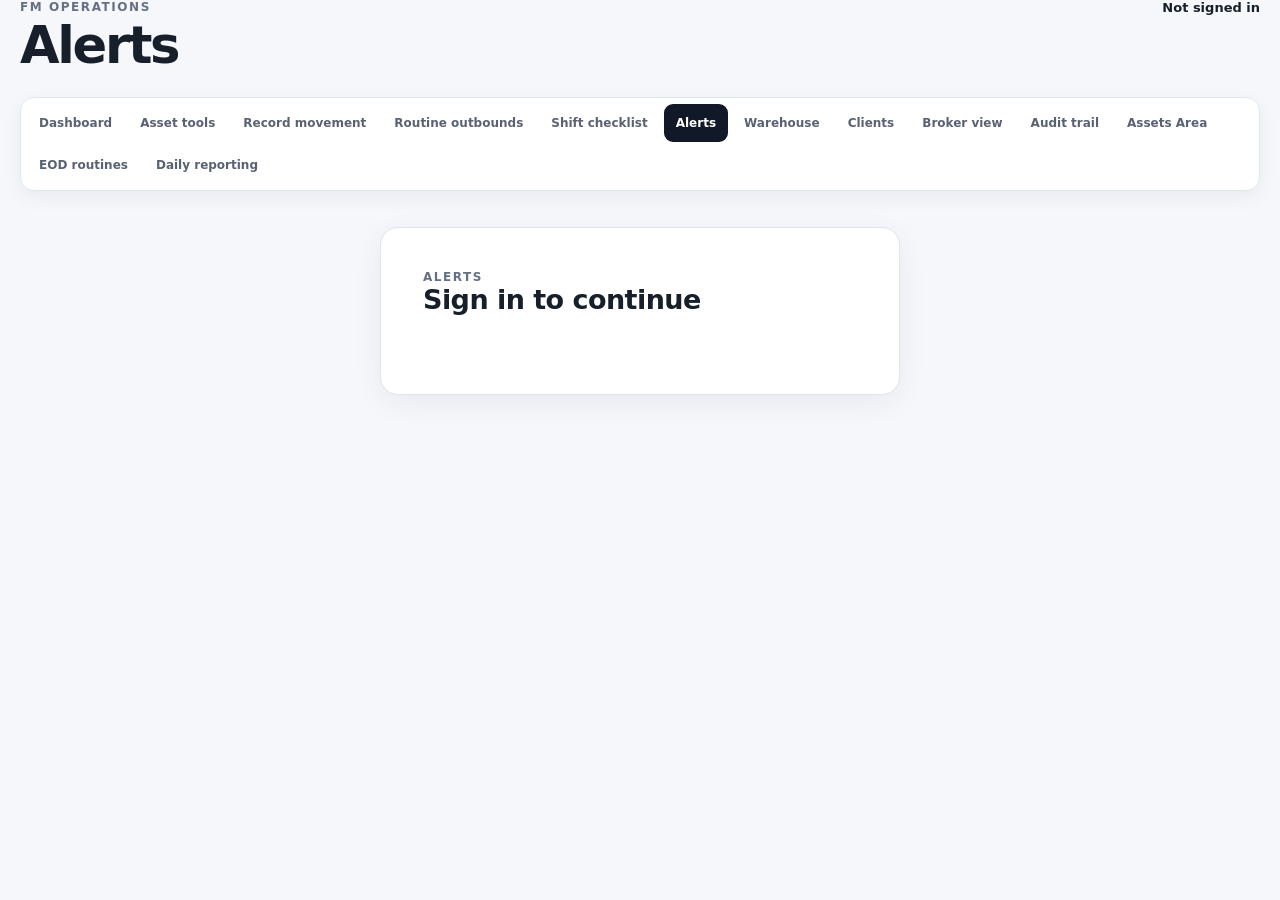
==== commit 5531efe4: "Add files via upload" ====
--- a/alerts.html
+++ b/alerts.html
@@ -9,7 +9,8 @@
 <link rel="stylesheet" href="operations.css?v=eod-ledger-20261003-merged">
 <link rel="stylesheet" href="transaction-display.css?v=vehicle-reg-20261012-v1">
     <link rel="stylesheet" href="app-ui-polish.css?v=ui-20261005-mobile-v5">
-<link rel="stylesheet" href="mobile-graph-polish.css?v=20261026-v2"></head>
+<link rel="stylesheet" href="mobile-graph-polish.css?v=20261026-v2"><link rel="stylesheet" href="release-ui.css?v=20261027-v2">
+</head>
 <body>
 <div id="connection-loading" class="connection-loading hidden" role="status" aria-live="polite" aria-hidden="true">
   <div class="connection-loading-card">
@@ -39,7 +40,9 @@
 <a href="alerts.html" class="active">Alerts <span id="alerts-nav-badge" class="nav-alert-badge hidden">0</span></a>
 <a href="index.html#warehouse-section">Warehouse</a>
 <a href="index.html#clients-section">Clients</a>
+<a href="broker.html">Broker view</a>
 <a href="index.html#audit-trail">Audit trail</a>
+<a href="https://relaytool.github.io/AssetsArea/" target="_blank" rel="noopener noreferrer">Assets Area</a>
 <a href="https://relaytool.github.io/assets-reporting/" target="_blank" rel="noopener">EOD routines</a>
 <a href="https://relaytool.github.io/dailyreport/" target="_blank" rel="noopener">Daily reporting</a>
     </div>
--- a/release-ui.css
+++ b/release-ui.css
@@ -0,0 +1,125 @@
+/* Shared release polish: consistent spacing, focus indicators, and mobile controls. */
+:root { color-scheme: light; }
+*, *::before, *::after { box-sizing: border-box; }
+.app-shell, main, .card, .toolbar, .section-heading, .quick-nav, .menu-links { min-width: 0; }
+body { overflow-x: clip; }
+:where(button, a, input, select, textarea):focus-visible { outline: 3px solid #71a7ff; outline-offset: 2px; }
+:where(input[type="date"], input[type="time"], select) { max-width: 100%; min-width: 0; }
+:where(.card, .modal-card, .client-details-card) { min-width: 0; }
+:where(.muted, .status, .section-heading p) { overflow-wrap: anywhere; }
+.quick-nav .menu-links { align-items: stretch; }
+.quick-nav .menu-links a { display: inline-flex; align-items: center; }
+.quick-nav .menu-links a[aria-current="page"] { font-weight: 800; }
+
+/* Main dashboard: outbound directly below warehouse stock. */
+.outbound-warehouse-slot { margin: 0 0 18px; width: 100%; min-width: 0; }
+.outbound-warehouse-slot > .load-section { width: 100%; min-width: 0; }
+.outbound-warehouse-slot .table-wrap { max-width: 100%; overflow-x: auto; -webkit-overflow-scrolling: touch; }
+.outbound-warehouse-slot table { width: 100%; }
+.outbound-warehouse-slot .shein-estimate-actions { display:flex; flex-wrap:wrap; align-items:center; justify-content:flex-end; gap:8px; }
+.outbound-warehouse-slot .shein-estimate-control { white-space: normal; }
+
+/* Audit trail: broker can be changed later, without altering the movement. */
+.transaction-card-actions { display:flex; align-items:center; flex-wrap:wrap; justify-content:flex-end; gap:7px; }
+.transaction-card-actions button { min-height:37px; white-space:nowrap; }
+.broker-edit-trigger { color:#255ea7 !important; border-color:#b8cee8 !important; background:#f0f6ff !important; }
+.broker-edit-trigger:hover { background:#e3edff !important; }
+.broker-edit-dialog { width:min(100% - 24px, 480px); max-height:90dvh; overflow:auto; padding:21px; }
+.broker-edit-dialog h2 { font-size:clamp(19px,3vw,23px); }
+.broker-edit-dialog form { display:grid; gap:16px; }
+.broker-edit-dialog .modal-header { margin-bottom:14px; }
+.broker-edit-field { display:grid; gap:7px; font-size:13px; font-weight:750; color:#344359; }
+.broker-edit-field select { width:100%; min-height:46px; padding:10px 12px; border:1px solid #cdd9e8; border-radius:11px; background:white; color:#18263a; font-size:16px; }
+.broker-edit-help { font-size:12px; line-height:1.5; color:#68788f; margin:0; }
+.broker-edit-actions { display:flex; justify-content:flex-end; gap:10px; flex-wrap:wrap; }
+.broker-edit-actions button { min-height:44px; }
+#broker-edit-context { margin:0; }
+#broker-edit-status { margin:0; min-height:0; }
+
+/* Broker workspace: dedicated page, no sideways overflow or squeezed filters. */
+.broker-page .app-shell { width:min(100% - 30px, 1440px); margin-inline:auto; }
+.broker-page #broker-workspace { min-width:0; }
+.broker-page #broker-workspace > * { min-width:0; }
+.broker-page .broker-section { margin:0 0 24px; padding:clamp(16px,2.4vw,30px) !important; overflow:visible; }
+.broker-page .broker-section-head { align-items:center; }
+.broker-page .broker-section-head h2 { font-size:clamp(20px,2.4vw,28px); margin:5px 0 4px; }
+.broker-page .broker-section-head .muted { line-height:1.55; }
+.broker-page .broker-scope-pill { flex-shrink:0; }
+.broker-page .broker-toolbar { display:flex; justify-content:space-between; align-items:center; gap:12px; margin-bottom:16px; }
+.broker-page .broker-toolbar #sync-status { margin:5px 0 0; font-size:12px; }
+.broker-page .broker-toolbar-actions { display:flex; align-items:center; flex-wrap:wrap; gap:9px; }
+.broker-page .broker-audit-link { min-height:42px; display:inline-flex; align-items:center; justify-content:center; text-decoration:none; border:1px solid #dbe2e9; padding:10px 14px; border-radius:10px; font-weight:750; font-size:12px; }
+.broker-page .broker-filter-bar { grid-template-columns:repeat(4,minmax(0,1fr)) auto; gap:12px; margin:20px 0; }
+.broker-page .broker-filter-bar select, .broker-page .broker-date-fields input { appearance:auto; width:100%; border-radius:12px; }
+.broker-page .broker-cards { grid-template-columns:repeat(auto-fill,minmax(185px,1fr)); gap:12px; padding:4px 0 20px; }
+.broker-page .broker-card { min-height:158px; border-radius:16px; }
+.broker-page .broker-card > strong { font-size:14px; line-height:1.3; }
+.broker-page .broker-card-metrics { gap:13px; flex-wrap:wrap; }
+.broker-page .broker-details { border-radius:16px; }
+.broker-page .broker-analysis { grid-template-columns:minmax(0,1.25fr) minmax(0,1fr); gap:15px; }
+.broker-page .broker-analysis > section { min-width:0; }
+.broker-page .broker-chart-scroll { overflow-x:auto; max-width:100%; }
+.broker-page .broker-chart-scroll svg { min-width:540px; }
+.broker-page .broker-history { max-height:340px; }
+.broker-page .broker-history-row { grid-template-columns:82px minmax(0,1fr) auto auto; }
+.broker-page .broker-table-scroll { overflow-x:auto; max-width:100%; }
+.broker-page .broker-table { min-width:620px; }
+.broker-page #broker-reset { min-width:85px; }
+.broker-page .broker-filter-bar label { min-width:0; }
+.broker-page .broker-cards:empty::after { content:"No brokers loaded"; color:#64748b; }
+
+@media(max-width:980px) {
+  .broker-page .broker-filter-bar { grid-template-columns:repeat(2,minmax(0,1fr)); }
+  .broker-page .broker-analysis { grid-template-columns:minmax(0,1fr); }
+  .broker-page #broker-reset { width:100%; }
+}
+@media(max-width:600px) {
+  .app-shell { min-width:0; }
+  .quick-nav .menu-links { max-height:min(68dvh,510px); overflow-y:auto; }
+  .quick-nav .menu-links a { justify-content:center; min-height:44px; text-align:center; line-height:1.25; white-space:normal; }
+  .outbound-warehouse-slot .load-section { padding:15px 12px; }
+  .outbound-warehouse-slot .section-heading { flex-wrap:wrap; gap:10px; }
+  .outbound-warehouse-slot .table-wrap { margin-inline:0; }
+  .outbound-warehouse-slot table { min-width:520px; }
+  .transaction-card-footer { gap:10px; flex-wrap:wrap; }
+  .transaction-card-actions { width:100%; justify-content:flex-end; }
+  .broker-edit-dialog { width:calc(100% - 20px); padding:17px 15px; margin:10px; }
+  .broker-edit-actions { display:grid; grid-template-columns:repeat(2,minmax(0,1fr)); }
+  .broker-edit-actions button { min-width:0; width:100%; }
+  .broker-page .app-shell { width:calc(100% - 20px); }
+  .broker-page .broker-section { padding:15px 12px !important; margin-bottom:16px; }
+  .broker-page .broker-section-head { align-items:flex-start; }
+  .broker-page .broker-scope-pill { font-size:11px; }
+  .broker-page .broker-toolbar { align-items:stretch; flex-direction:column; padding:15px; }
+  .broker-page .broker-toolbar-actions { display:grid; grid-template-columns:1fr 1fr; }
+  .broker-page .broker-toolbar-actions :is(a,button) { white-space:normal; width:100%; min-width:0; }
+  .broker-page .broker-filter-bar { grid-template-columns:repeat(2,minmax(0,1fr)); gap:10px; }
+  .broker-page .broker-filter-bar label:first-child, .broker-page .broker-filter-bar label:nth-child(4) { grid-column:1/-1; }
+  .broker-page .broker-filter-bar select, .broker-page .broker-date-fields input { font-size:16px; }
+  .broker-page .broker-cards { grid-template-columns:repeat(2,minmax(0,1fr)); gap:9px; }
+  .broker-page .broker-card { min-height:146px; padding:13px 11px; }
+  .broker-page .broker-card-metrics { flex-direction:column; align-items:flex-start; gap:5px; }
+  .broker-page .broker-card > strong { font-size:12px; }
+  .broker-page .broker-details-top { flex-wrap:wrap; gap:7px; }
+  .broker-page .broker-table { min-width:0; border-collapse:separate; border-spacing:0; }
+  .broker-page .broker-table thead { display:none; }
+  .broker-page .broker-table tbody { display:grid; gap:9px; padding:10px; }
+  .broker-page .broker-table tr { display:grid; grid-template-columns:1fr 1fr; gap:4px 10px; padding:11px; border:1px solid #e1e9f2; border-radius:11px; background:#fbfcff; }
+  .broker-page .broker-table td { padding:3px 0; border:0; text-align:left !important; min-width:0; white-space:normal !important; overflow-wrap:anywhere; }
+  .broker-page .broker-table td::before { content:attr(data-label); display:block; font-size:10px; font-weight:750; color:#8090a5; margin-bottom:3px; text-transform:uppercase; }
+  .broker-page .broker-table tr td:first-child { grid-column:1/-1; }
+  .broker-page .broker-table tr td:nth-child(2) { grid-column:1/-1; }
+  .broker-page .broker-table tr td:last-child { grid-column:1/-1; border-top:1px solid #e3eaf3; padding-top:8px; margin-top:2px; }
+  .broker-page .broker-history-row { grid-template-columns:65px minmax(0,1fr) auto; gap:7px; }
+  .broker-page .broker-history-row .broker-history-qty { grid-column:3; }
+  .broker-page .broker-history-row .broker-direction { grid-column:3; grid-row:1; }
+  .broker-page .broker-history-row > :nth-child(2) { grid-row:1/span 2; }
+  .broker-page .broker-chart-switch { max-width:100%; overflow-x:auto; }
+}
+@media(max-width:355px) {
+  .broker-page .broker-filter-bar { grid-template-columns:1fr; }
+  .broker-page .broker-filter-bar label { grid-column:1/-1; }
+  .broker-page .broker-cards { grid-template-columns:repeat(2,minmax(0,1fr)); }
+  .broker-page .broker-toolbar-actions { grid-template-columns:1fr; }
+  .broker-page .broker-date-fields { grid-template-columns:1fr; }
+}
